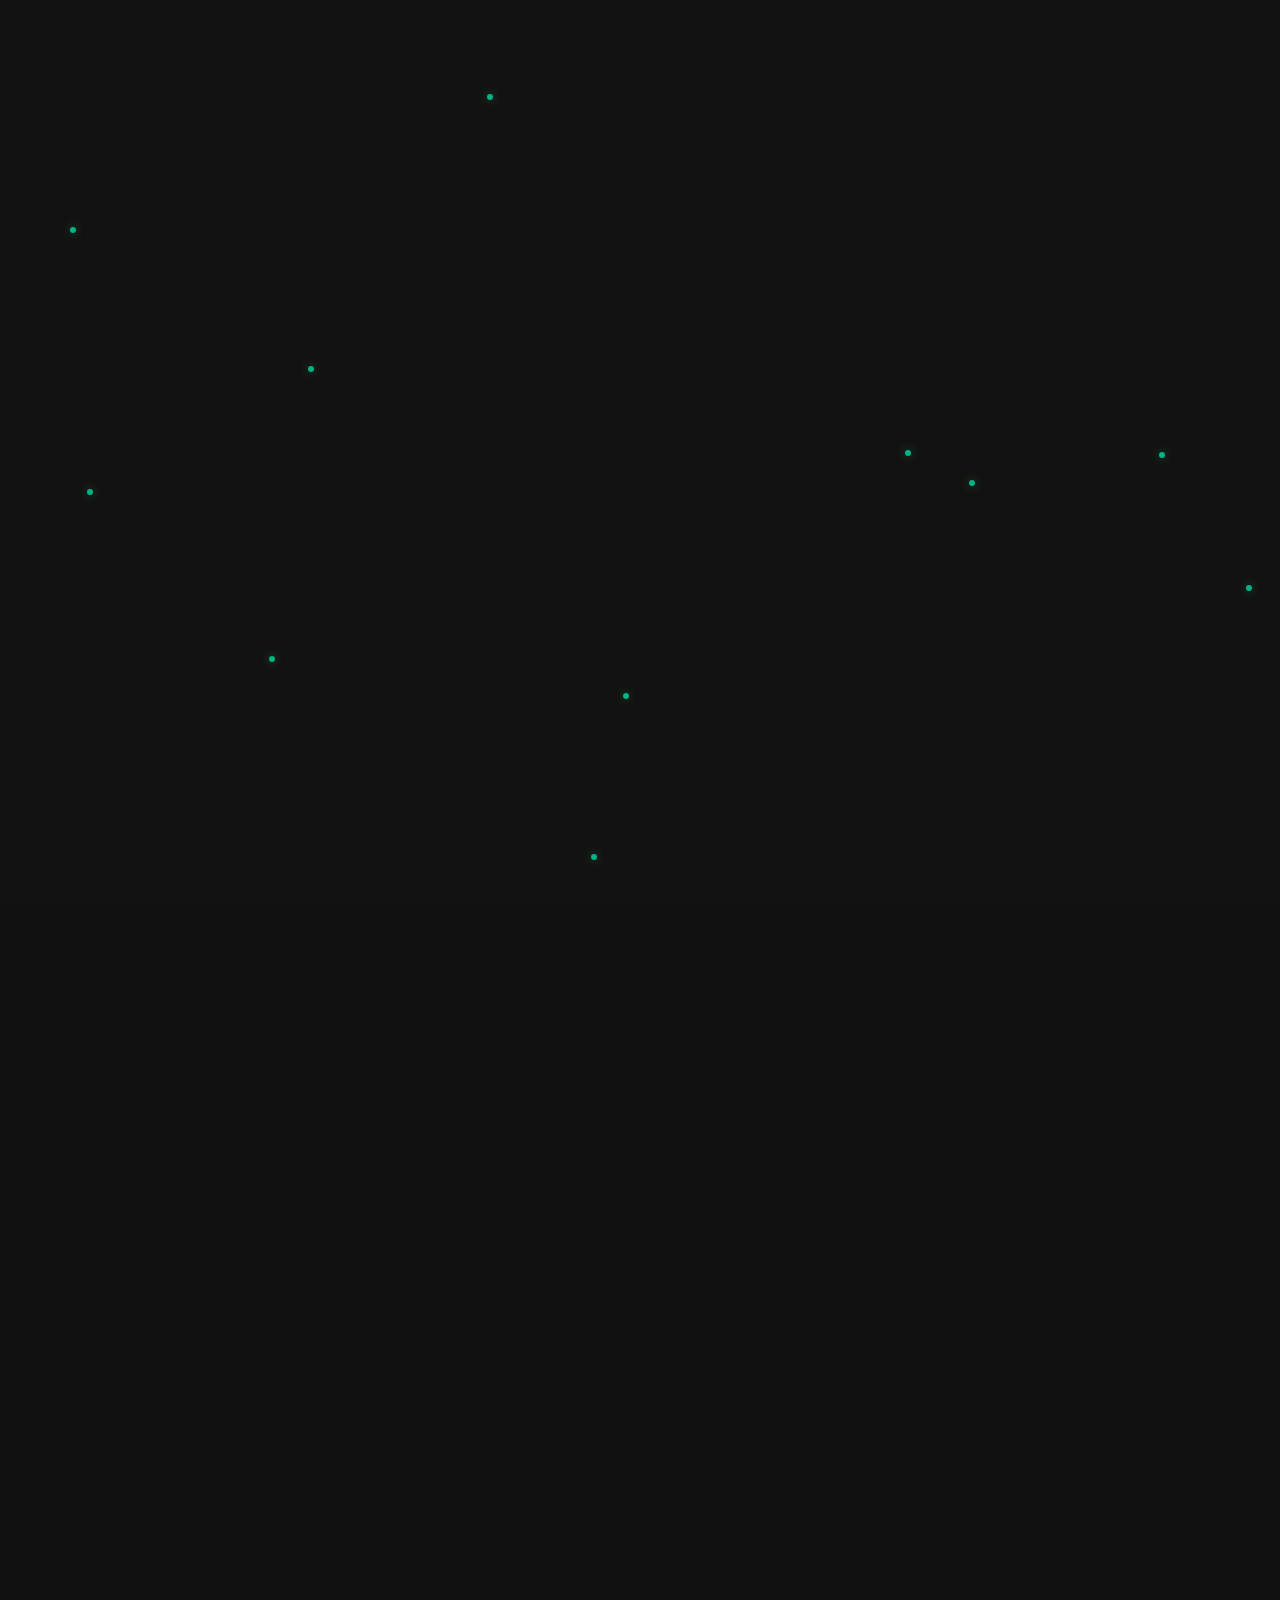
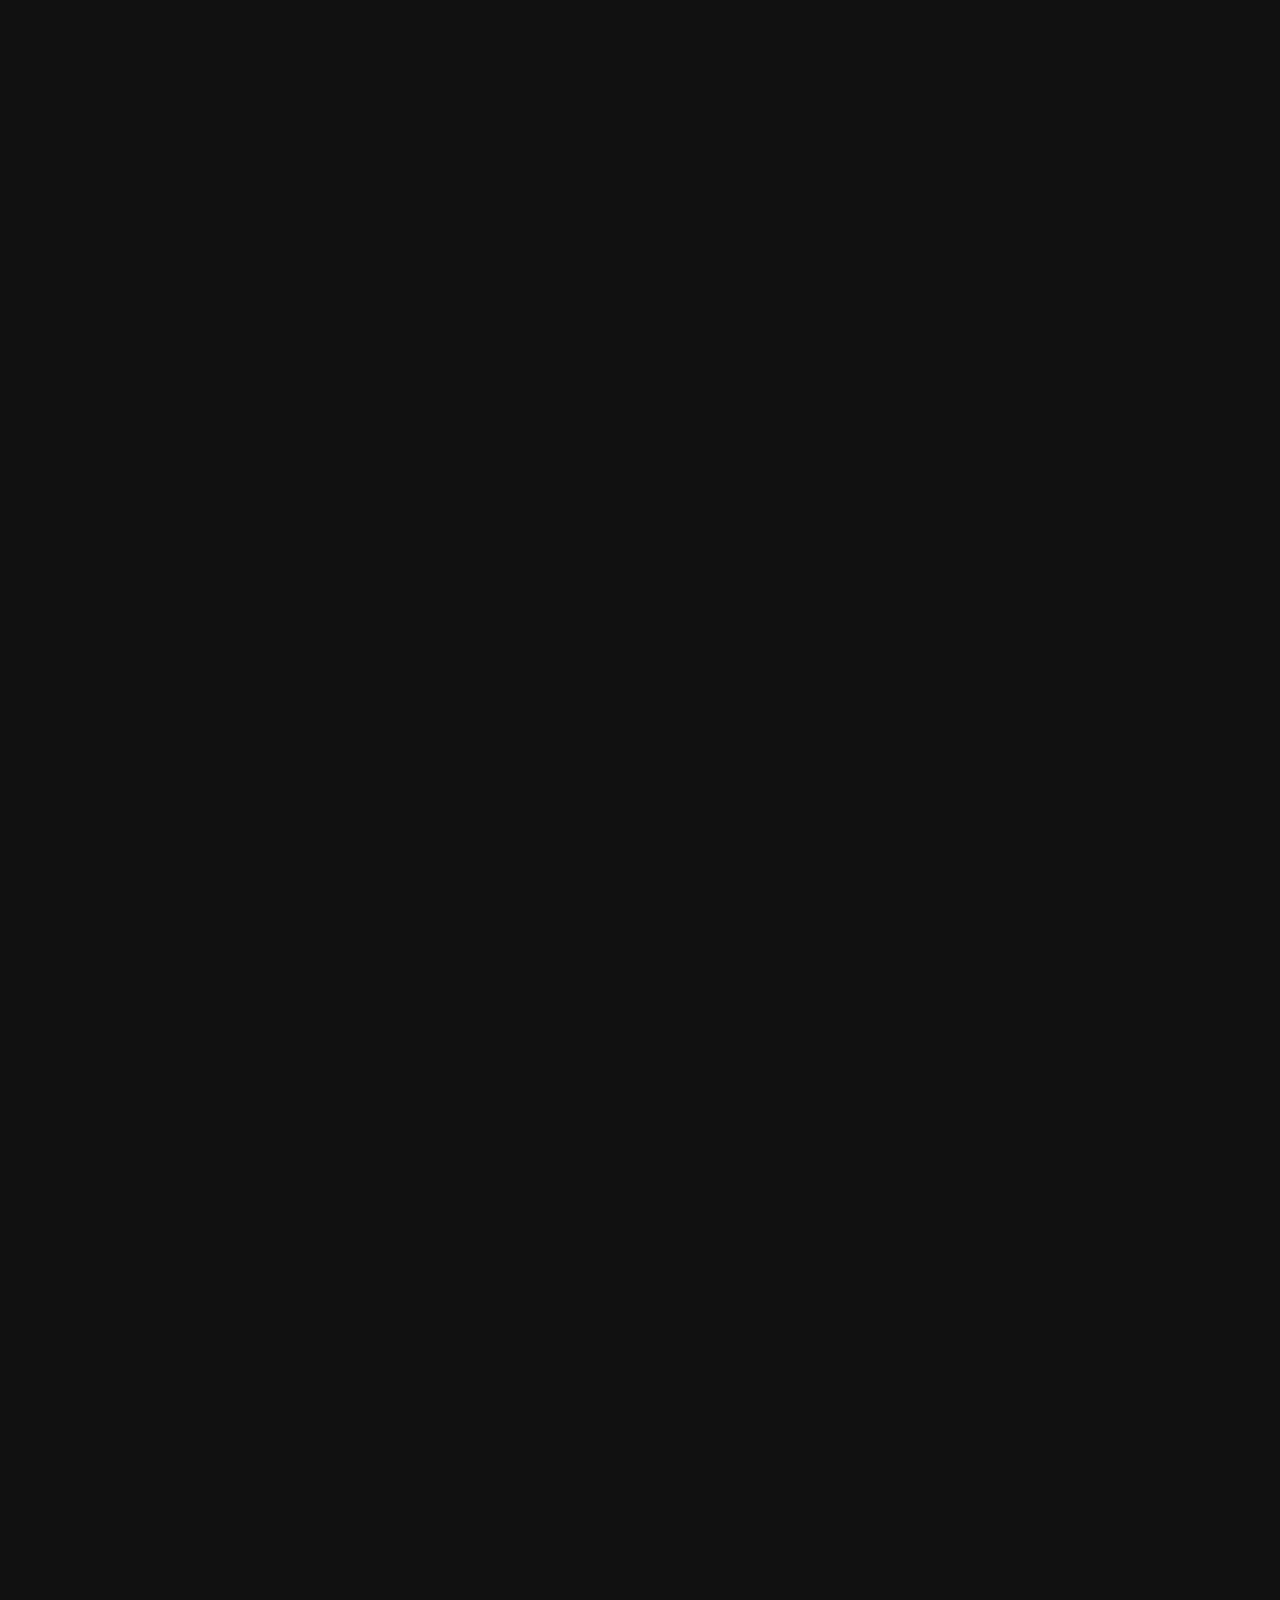
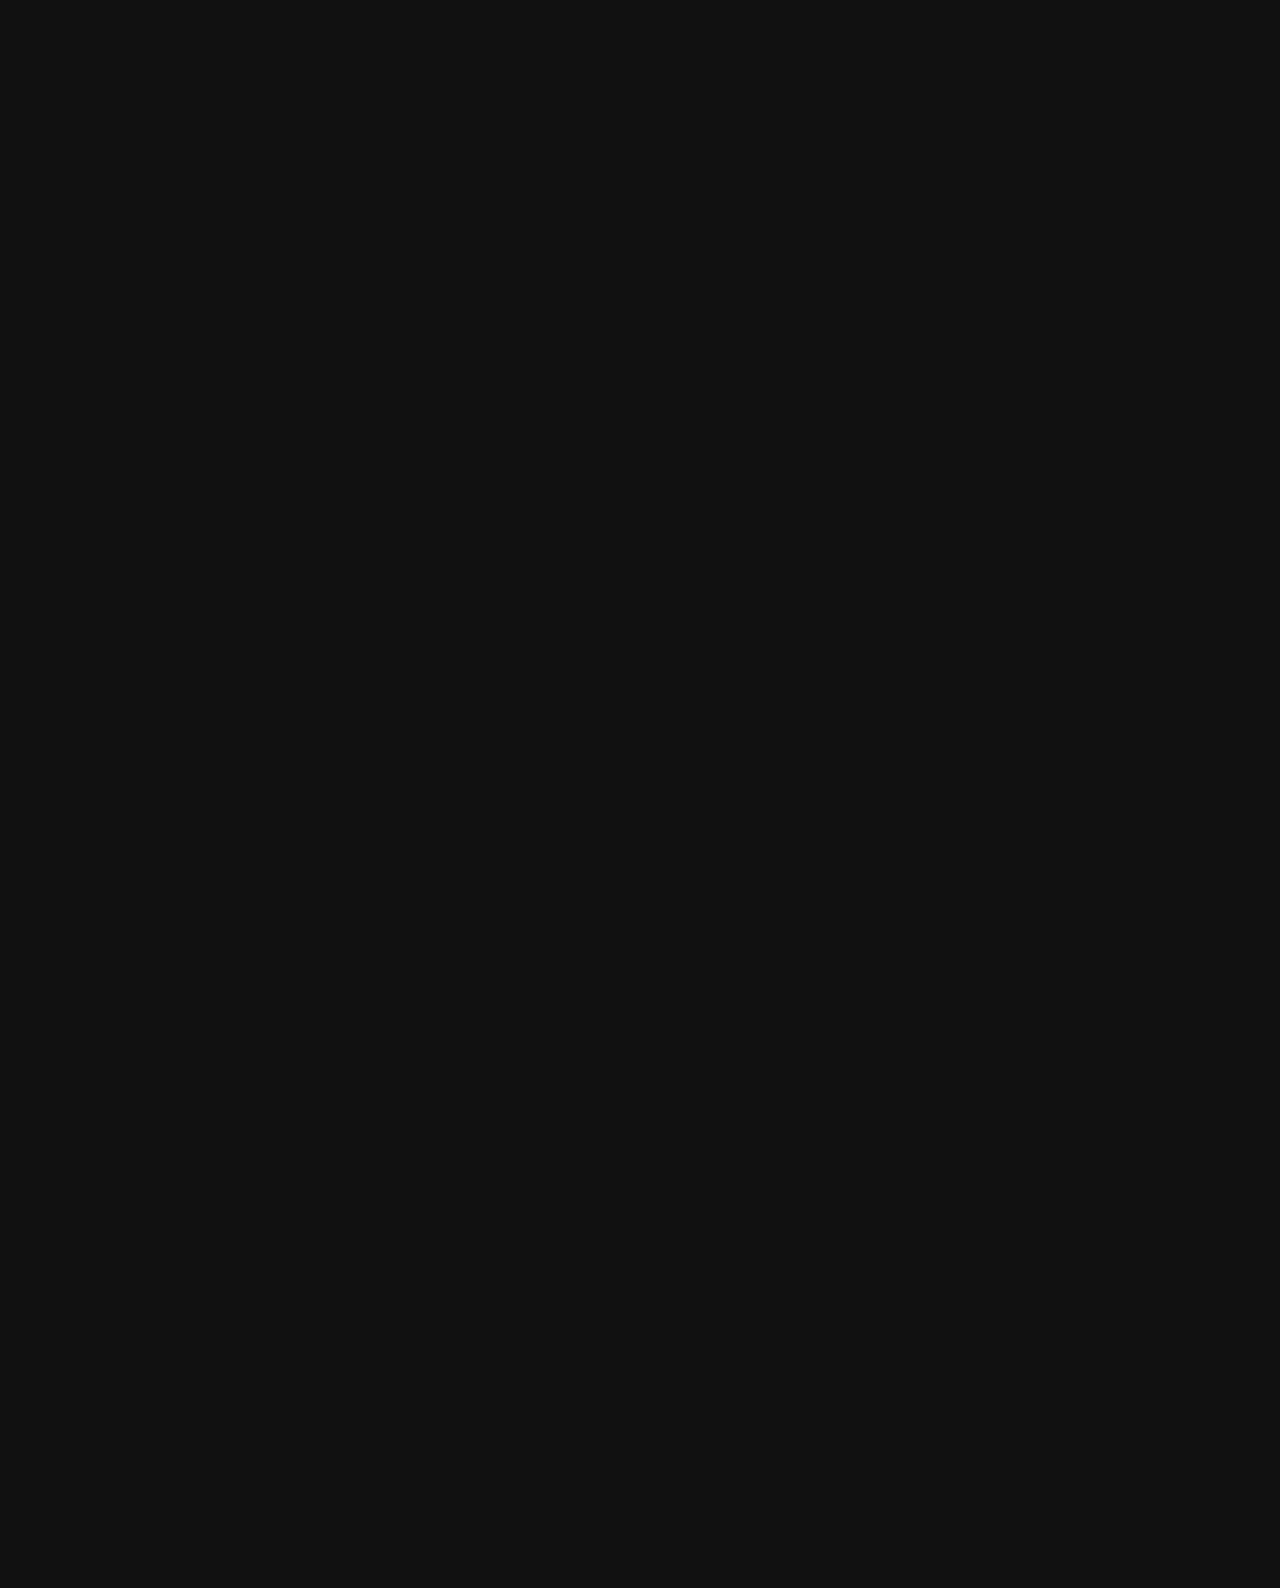
==== index.html @ 4145280c "Initial website files" ====
<!DOCTYPE html>
<html lang="zh">
<head>
    <meta charset="UTF-8">
    <meta name="viewport" content="width=device-width, initial-scale=1.0">
    <title>Cafeting - 為工作而生的咖啡地圖</title>
    <link rel="stylesheet" href="styles.css">
    <link rel="stylesheet" href="https://cdnjs.cloudflare.com/ajax/libs/font-awesome/6.0.0-beta3/css/all.min.css">
</head>
<body>
    <div class="loading-screen">
        <div class="map-container" id="mapContainer"></div>
    </div>

    <div class="main-content" id="mainContent">
        <div class="hero">
            <div class="background-points" id="backgroundPoints"></div>
            <div class="logo">Cafeting</div>
            <h2 class="tagline">為工作而生的咖啡地圖</h2>
            <button class="cta-button">立即下載 App</button>
        </div>

        <section class="features-section">
            <div class="feature-container">
                <div class="feature">
                    <div class="feature-text">
                        <h2 class="feature-title">探索地圖</h2>
                        <p class="feature-description">
                            輕鬆發現周邊精選咖啡館，透過各種指標篩選，
                            找到最適合你的咖啡館。
                        </p>
                    </div>
                    <div class="feature-image">
                        <img src="images/map_feature.jpg" alt="探索地圖功能展示">
                    </div>
                </div>

                <div class="feature">
                    <div class="feature-text">
                        <h2 class="feature-title">任務管理</h2>
                        <p class="feature-description">
                            簡單快速建立待完成任務輕鬆管理當日行程。
                        </p>
                    </div>
                    <div class="feature-image">
                        <img src="images/task_management.jpg" alt="任務管理功能展示">
                    </div>
                </div>

                <div class="feature">
                    <div class="feature-text">
                        <h2 class="feature-title">專注模式</h2>
                        <p class="feature-description">
                            打造專屬於你的專注時刻，透過番茄鐘工作法，
                            讓工作與學習更加高效。
                        </p>
                    </div>
                    <div class="feature-image">
                        <img src="images/focus_mode.jpg" alt="專注模式功能展示">
                    </div>
                </div>

                <div class="feature">
                    <div class="feature-text">
                        <h2 class="feature-title">想來點音樂？也可以！</h2>
                        <p class="feature-description">
                            播放我們精心挑選的音樂清單，
                            隨心切換不同風格，讓每一刻都充滿韻律。
                        </p>
                    </div>
                    <div class="feature-image">
                        <img src="images/coffee_music.jpg" alt="咖啡音樂功能展示">
                    </div>
                </div>

                <div class="feature">
                    <div class="feature-text">
                        <h2 class="feature-title">個人檔案</h2>
                        <p class="feature-description">
                            收藏喜愛的咖啡廳，記錄你的工作及學習，
                            培養高效習慣。
                        </p>
                    </div>
                    <div class="feature-image">
                        <img src="images/personal_profile.jpg" alt="個人檔案功能展示">
                    </div>
                </div>
            </div>
        </section>

        <footer class="footer">
            <div class="footer-content">
                <div class="footer-links">
                    <a href="privacy.html" class="footer-link">隱私權政策</a>
                    <span class="footer-divider">|</span>
                    <a href="mailto:cafetingtw@gmail.com" class="footer-email-link">
                        <i class="far fa-envelope"></i>
                    </a>
                </div>
                <div class="footer-copyright">
                    © 2024 Cafeting. All rights reserved.
                </div>
            </div>
        </footer>
    </div>

    <button id="backToTop" class="back-to-top">
        <i class="fas fa-chevron-up"></i>
    </button>

    <script src="script.js"></script>
</body>
</html>
---- styles.css ----
* {
    margin: 0;
    padding: 0;
    box-sizing: border-box;
}

body {
    font-family: -apple-system, BlinkMacSystemFont, 'Segoe UI', Roboto, Oxygen, Ubuntu, Cantarell, 'Helvetica Neue', sans-serif;
    background-color: #111111;
    color: #ffffff;
}

.loading-screen {
    position: fixed;
    top: 0;
    left: 0;
    width: 100%;
    height: 100%;
    background-color: #121212;
    z-index: 1000;
}

.map-container {
    position: relative;
    width: 100%;
    height: 100vh;
}

.coffee-point {
    position: absolute;
    width: 6px;
    height: 6px;
    background-color: #00B386;
    border-radius: 50%;
    opacity: 0;
    box-shadow: 0 0 10px rgba(76, 175, 80, 0.5);
}

.background-points {
    position: absolute;
    top: 0;
    left: 0;
    width: 100%;
    height: 100%;
    pointer-events: none;
}

.main-content {
    opacity: 0;
    transition: opacity 1s ease;
    position: relative;
}

.hero {
    height: 100vh;
    display: flex;
    flex-direction: column;
    justify-content: center;
    align-items: center;
    padding: 2rem;
    background: linear-gradient(rgba(17, 17, 17, 0.8), rgba(17, 17, 17, 0.95));
    position: relative;
    overflow: hidden;
}

.hero::before {
    content: '';
    position: absolute;
    top: 0;
    left: 0;
    right: 0;
    height: 1px;
    background: linear-gradient(90deg, transparent, #00B386, transparent);
}

.logo {
    font-size: 4.5rem;
    font-weight: bold;
    color: #00B386;
    margin-bottom: 2rem;
    position: relative;
    text-shadow: 0 0 20px rgba(76, 175, 80, 0.3);
}

.logo::after {
    content: '';
    position: absolute;
    bottom: -10px;
    left: 50%;
    transform: translateX(-50%);
    width: 60px;
    height: 3px;
    background-color: #00B386;
    border-radius: 2px;
}

.tagline {
    font-size: 1.5rem;
    text-align: center;
    margin-bottom: 2rem;
    color: #e0e0e0;
}

.cta-button {
    padding: 1.2rem 2.5rem;
    font-size: 1.2rem;
    background-color: transparent;
    color: #00B386;
    border: 2px solid #00B386;
    border-radius: 50px;
    cursor: pointer;
    transition: all 0.3s ease;
    position: relative;
    overflow: hidden;
}

.cta-button:hover {
    background-color: #00B386;
    color: white;
    box-shadow: 0 0 20px rgba(76, 175, 80, 0.3);
}

.features-section {
    padding: 4rem 2rem;
    background-color: #121212;
}

.feature-container {
    max-width: 1200px;
    margin: 0 auto;
}

.feature {
    margin-bottom: 8rem;
    display: flex;
    align-items: center;
    gap: 4rem;
    position: relative;
    opacity: 0;
    transform: translateY(20px);
    transition: opacity 0.8s ease, transform 0.8s ease;
}

.feature::before {
    content: '';
    position: absolute;
    top: -2rem;
    left: 0;
    width: 100%;
    height: 1px;
    background: linear-gradient(90deg, transparent, #00B386, transparent);
}

.feature:nth-child(even) {
    flex-direction: row-reverse;
}

.feature-text {
    flex: 1;
}

.feature-image {
    flex: 1;
    height: 600px;
    background-color: #121212;
    border-radius: 20px;
    display: flex;
    align-items: center;
    justify-content: center;
    position: relative;
    overflow: hidden;
}

.feature-image img {
    width: 100%;
    height: 100%;
    object-fit: cover;
    position: relative;
    z-index: 1;
}

.feature-image::before {
    content: none;
}

.feature-title {
    font-size: 2.5rem;
    color: #00B386;
    margin-bottom: 1.5rem;
    position: relative;
    display: inline-block;
}

.feature-title::after {
    content: '';
    position: absolute;
    bottom: -8px;
    left: 0;
    width: 40px;
    height: 2px;
    background-color: #00B386;
}

.feature-description {
    font-size: 1.2rem;
    line-height: 1.6;
    color: #cccccc;
}
/* 页脚样式 */
.footer {
    padding: 2rem 0;
    background-color: #0a0a0a;
    border-top: 1px solid rgba(76, 175, 80, 0.1);
}

.footer-content {
    max-width: 1200px;
    margin: 0 auto;
    text-align: center;
}

.footer-links {
    margin-bottom: 1rem;
    display: flex;
    justify-content: center;
    align-items: center;
}

.footer-link, .footer-email-link {
    color: #888;
    text-decoration: none;
    font-size: 0.8rem;
    transition: color 0.3s ease;
}

.footer-link:hover, .footer-email-link:hover {
    color: #00B386;
}

.footer-divider {
    color: #444;
    margin: 0 0.5rem;
    font-size: 0.8rem;
}

.footer-email-link {
    display: flex;
    align-items: center;
    justify-content: center;
    width: 24px;
    height: 24px;
    border: 1px solid #00B386;
    border-radius: 50%;
    color: #00B386;
    font-size: 0.8rem;
    transition: all 0.3s ease;
}

.footer-email-link:hover {
    background-color: #00B386;
    color: white;
}

.footer-copyright {
    color: #666;
    font-size: 0.8rem;
}

.back-to-top {
    position: fixed;
    bottom: 20px;
    right: 20px;
    background-color: #00B386;
    color: white;
    border: none;
    border-radius: 50%;
    width: 50px;
    height: 50px;
    font-size: 1.5rem;
    cursor: pointer;
    display: none;
    transition: background-color 0.3s ease;
    z-index: 1000;
}

.back-to-top:hover {
    background-color: #45a049;
}

@media (max-width: 768px) {
    .feature {
        flex-direction: column !important;
        gap: 2rem;
    }

    .feature-image {
        width: 100%;
        height: 0;
        padding-bottom: 100%;
        position: relative;
    }

    .feature-image img {
        position: absolute;
        top: 0;
        left: 0;
        width: 100%;
        height: 100%;
        object-fit: cover;
    }
}

@keyframes fadeIn {
    from { opacity: 0; }
    to { opacity: 1; }
}

.bg-point {
    position: absolute;
    width: 4px;
    height: 4px;
    background-color: #00B386;
    border-radius: 50%;
    opacity: 0.3;
    animation: pulse 4s infinite;
}

@keyframes pulse {
    0% { transform: scale(1); opacity: 0.3; }
    50% { transform: scale(1.5); opacity: 0.5; }
    100% { transform: scale(1); opacity: 0.3; }
}

.feature.fade-in {
    opacity: 1;
    transform: translateY(0);
}

/* 在現有的樣式後添加以下內容 */

.privacy-container {
    max-width: 800px;
    margin: 80px auto;
    padding: 2rem;
    background: rgba(26, 26, 26, 0.8);
    border-radius: 20px;
    border: 1px solid rgba(76, 175, 80, 0.2);
    line-height: 1.8;
    color: #e0e0e0;
}

.privacy-container h1 {
    color: #00B386;
    margin-bottom: 2rem;
    font-size: 2.5rem;
    text-align: center;
}

.privacy-container h2 {
    color: #00B386;
    margin-top: 3rem;
    margin-bottom: 1.5rem;
    font-size: 2rem;
}

.privacy-container h3 {
    color: #81C784;
    margin-top: 2rem;
    margin-bottom: 1rem;
    font-size: 1.5rem;
}

.privacy-container h4 {
    color: #A5D6A7;
    margin-top: 1.5rem;
    margin-bottom: 0.8rem;
    font-size: 1.2rem;
}

.privacy-container p {
    margin-bottom: 1.2rem;
}

.privacy-container ul {
    margin-bottom: 1.2rem;
    padding-left: 2rem;
}

.privacy-container li {
    margin-bottom: 0.8rem;
}

.privacy-container a {
    color: #00B386;
    text-decoration: none;
    transition: color 0.3s ease;
}

.privacy-container a:hover {
    color: #81C784;
    text-decoration: underline;
}

/* 回到主頁按鈕樣式 */
.back-to-home {
    text-align: center;
    margin-top: 3rem;
}

.back-to-home-button {
    display: inline-block;
    padding: 0.8rem 1.5rem;
    background-color: #1b1b1b;
    color: #ffffff; /* 確保文字顏色為白色 */
    text-decoration: none;
    border-radius: 5px;
    font-size: 1rem;
    transition: all 0.3s ease;
    border: 2px solid #00B386;
    font-weight: bold; /* 加粗文字 */
    text-shadow: 1px 1px 2px rgba(0, 0, 0, 0.5); /* 添加文字陰影 */
}

.back-to-home-button:hover {
    background-color: transparent;
    color: #00B386;
    box-shadow: 0 0 10px rgba(76, 175, 80, 0.5);
}
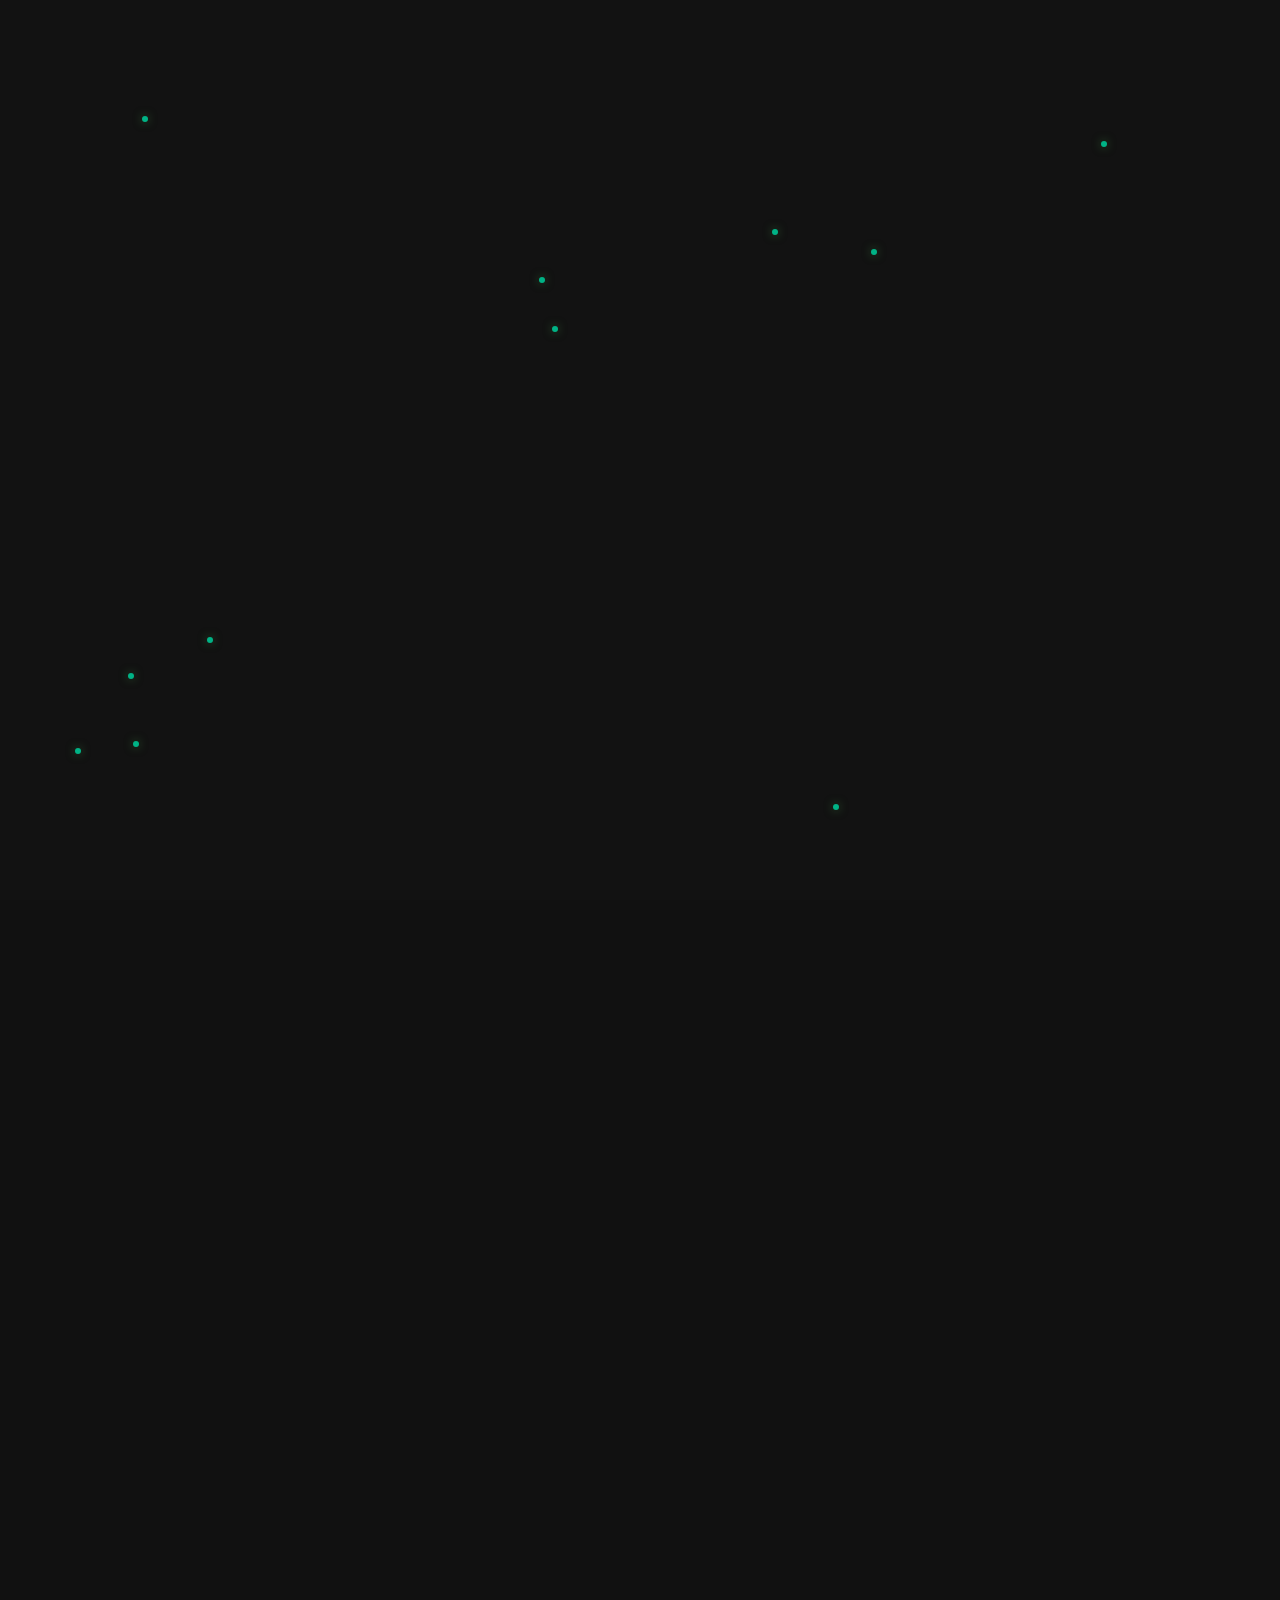
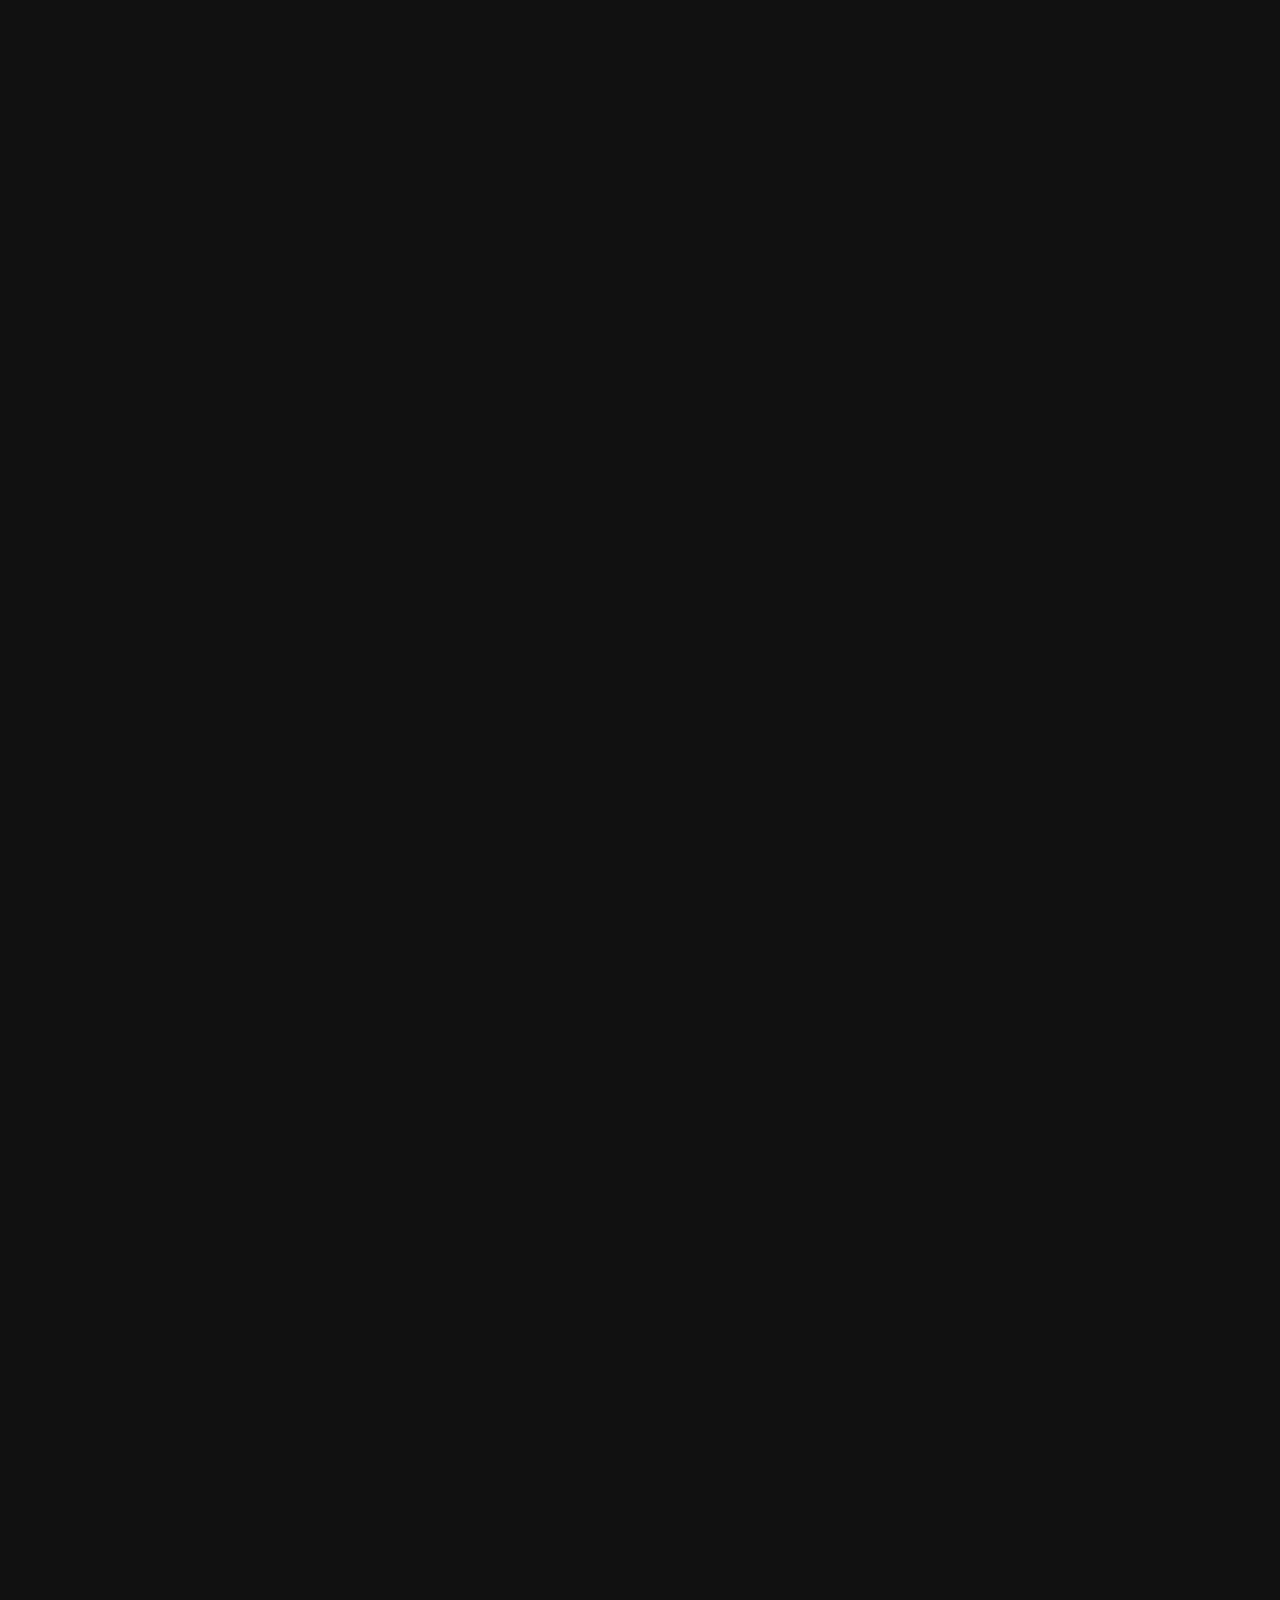
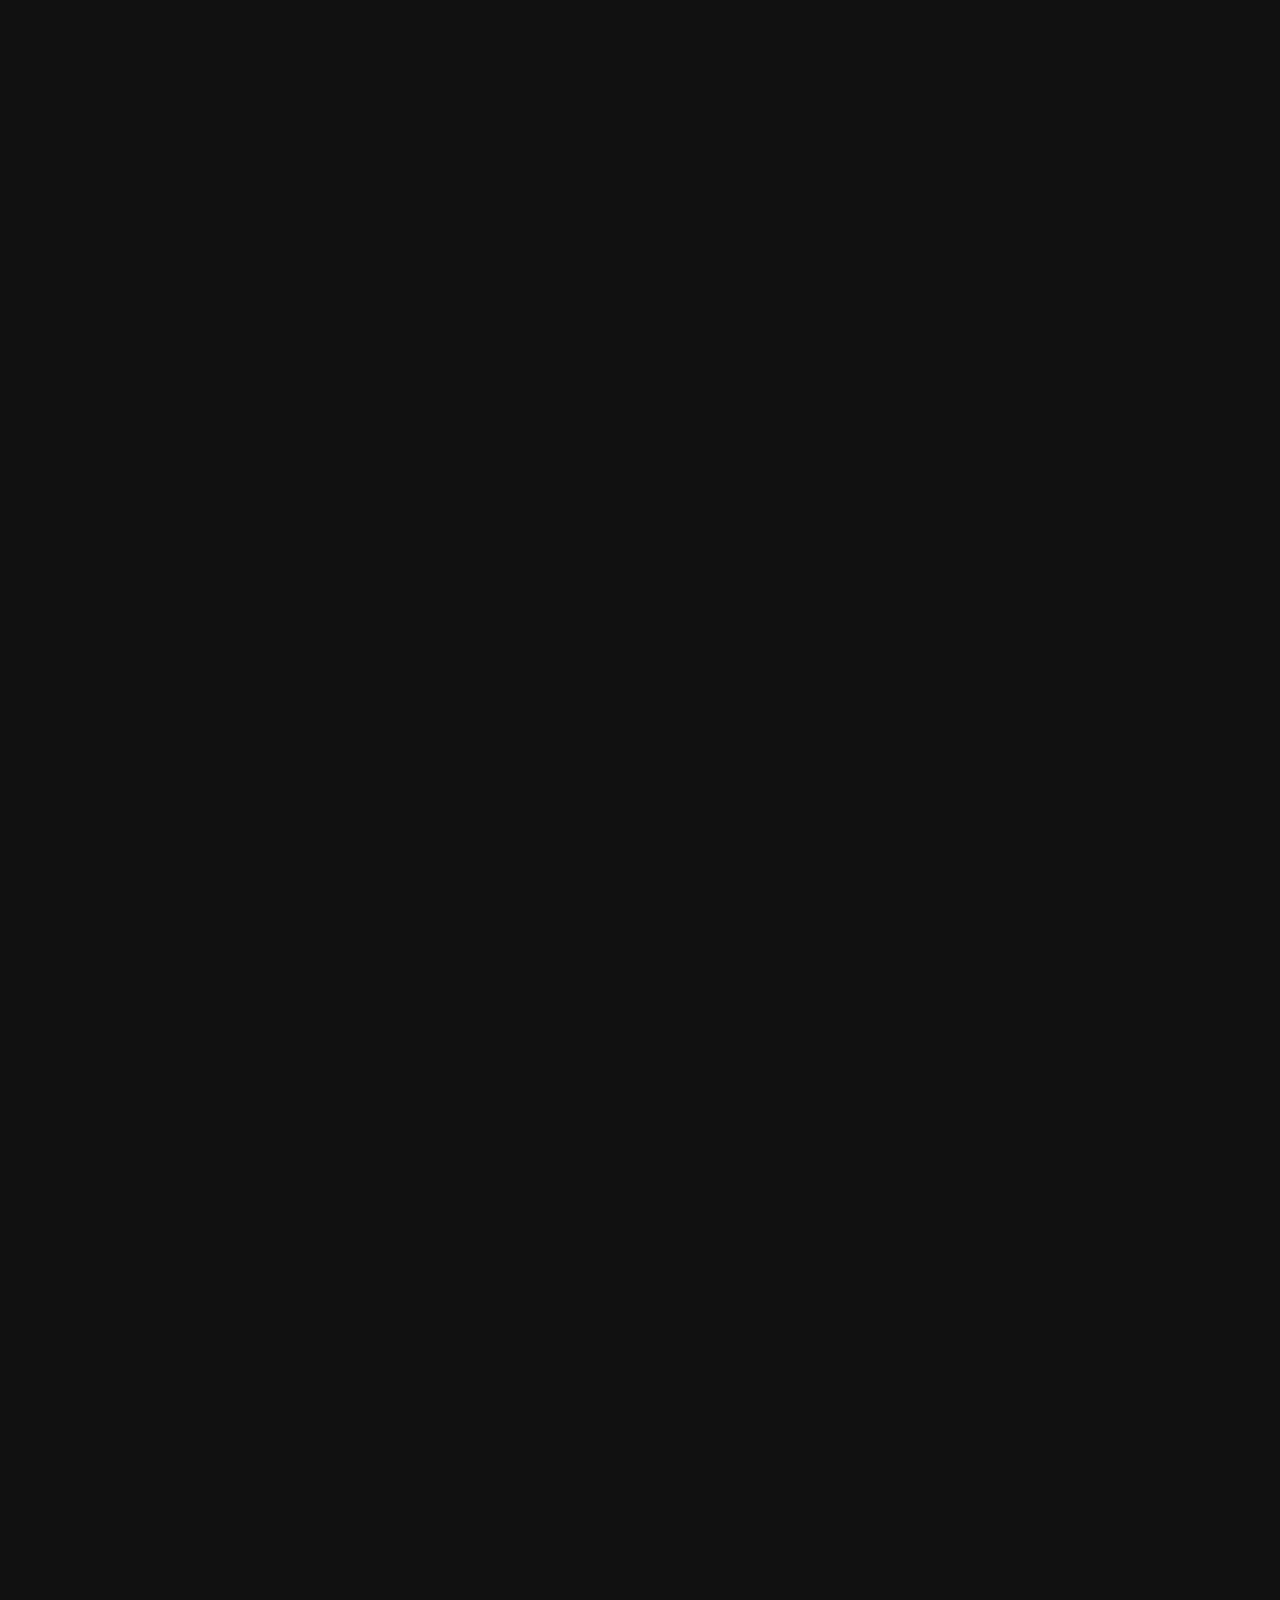
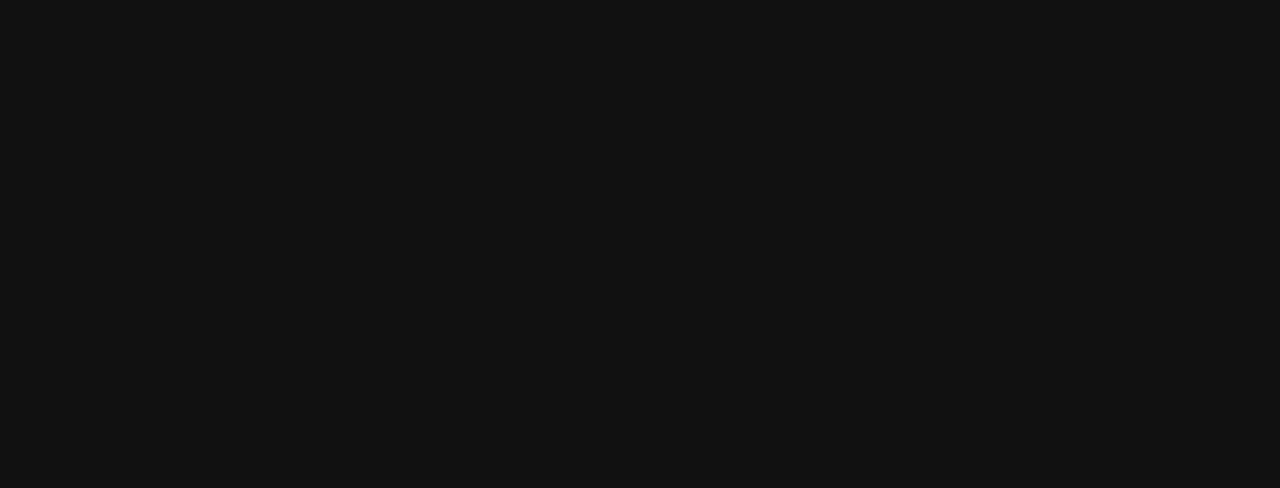
==== commit 6c38f3c2: "更新圖片和樣式與首頁檔案" ====
--- a/index.html
+++ b/index.html
@@ -31,7 +31,7 @@
                         </p>
                     </div>
                     <div class="feature-image">
-                        <img src="images/map_feature.jpg" alt="探索地圖功能展示">
+                        <img src="images/map_feature.png" alt="探索地圖功能展示">
                     </div>
                 </div>
 
@@ -43,7 +43,7 @@
                         </p>
                     </div>
                     <div class="feature-image">
-                        <img src="images/task_management.jpg" alt="任務管理功能展示">
+                        <img src="images/task_management.png" alt="任務管理功能展示">
                     </div>
                 </div>
 
@@ -56,7 +56,7 @@
                         </p>
                     </div>
                     <div class="feature-image">
-                        <img src="images/focus_mode.jpg" alt="專注模式功能展示">
+                        <img src="images/focus_mode.png" alt="專注模式功能展示">
                     </div>
                 </div>
 
@@ -69,7 +69,7 @@
                         </p>
                     </div>
                     <div class="feature-image">
-                        <img src="images/coffee_music.jpg" alt="咖啡音樂功能展示">
+                        <img src="images/coffee_music.png" alt="咖啡音樂功能展示">
                     </div>
                 </div>
 
@@ -82,7 +82,7 @@
                         </p>
                     </div>
                     <div class="feature-image">
-                        <img src="images/personal_profile.jpg" alt="個人檔案功能展示">
+                        <img src="images/personal_profile.png" alt="個人檔案功能展示">
                     </div>
                 </div>
             </div>
--- a/styles.css
+++ b/styles.css
@@ -161,7 +161,7 @@
 
 .feature-image {
     flex: 1;
-    height: 600px;
+    height: 700px;
     background-color: #121212;
     border-radius: 20px;
     display: flex;
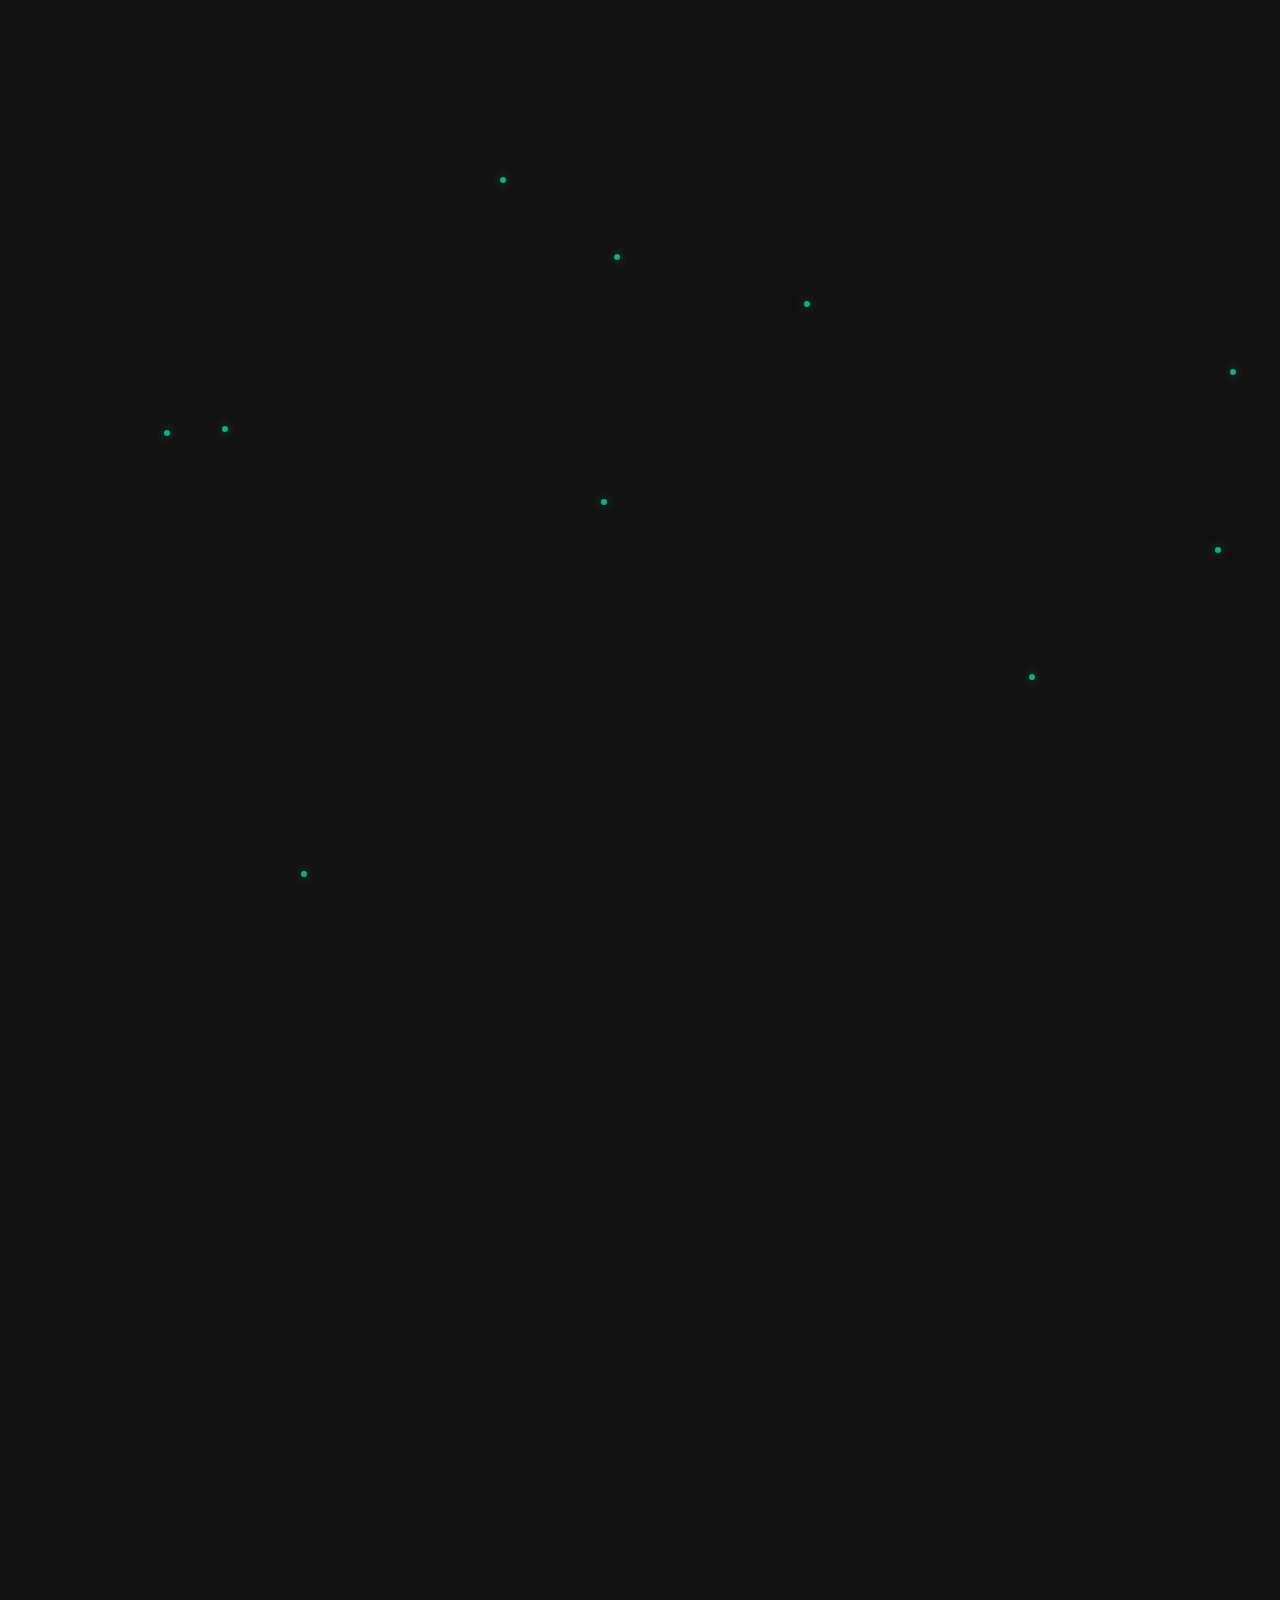
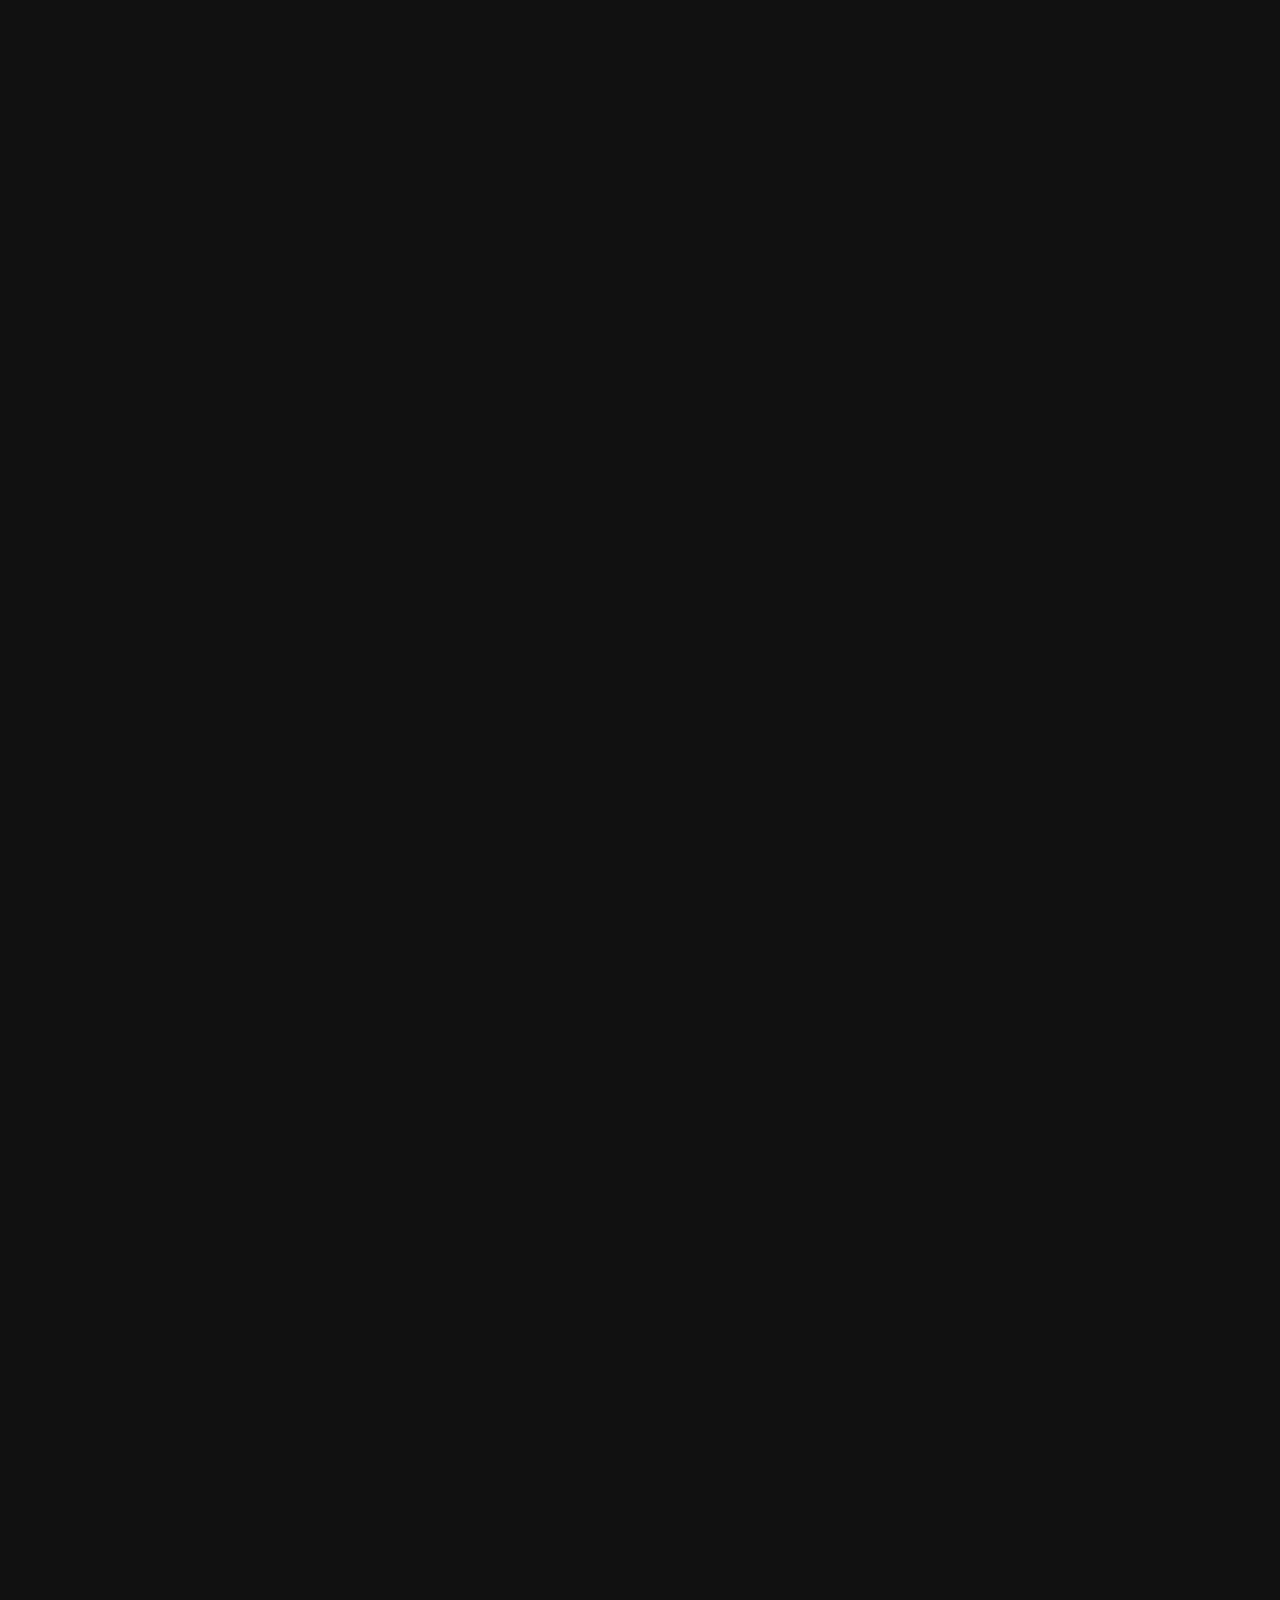
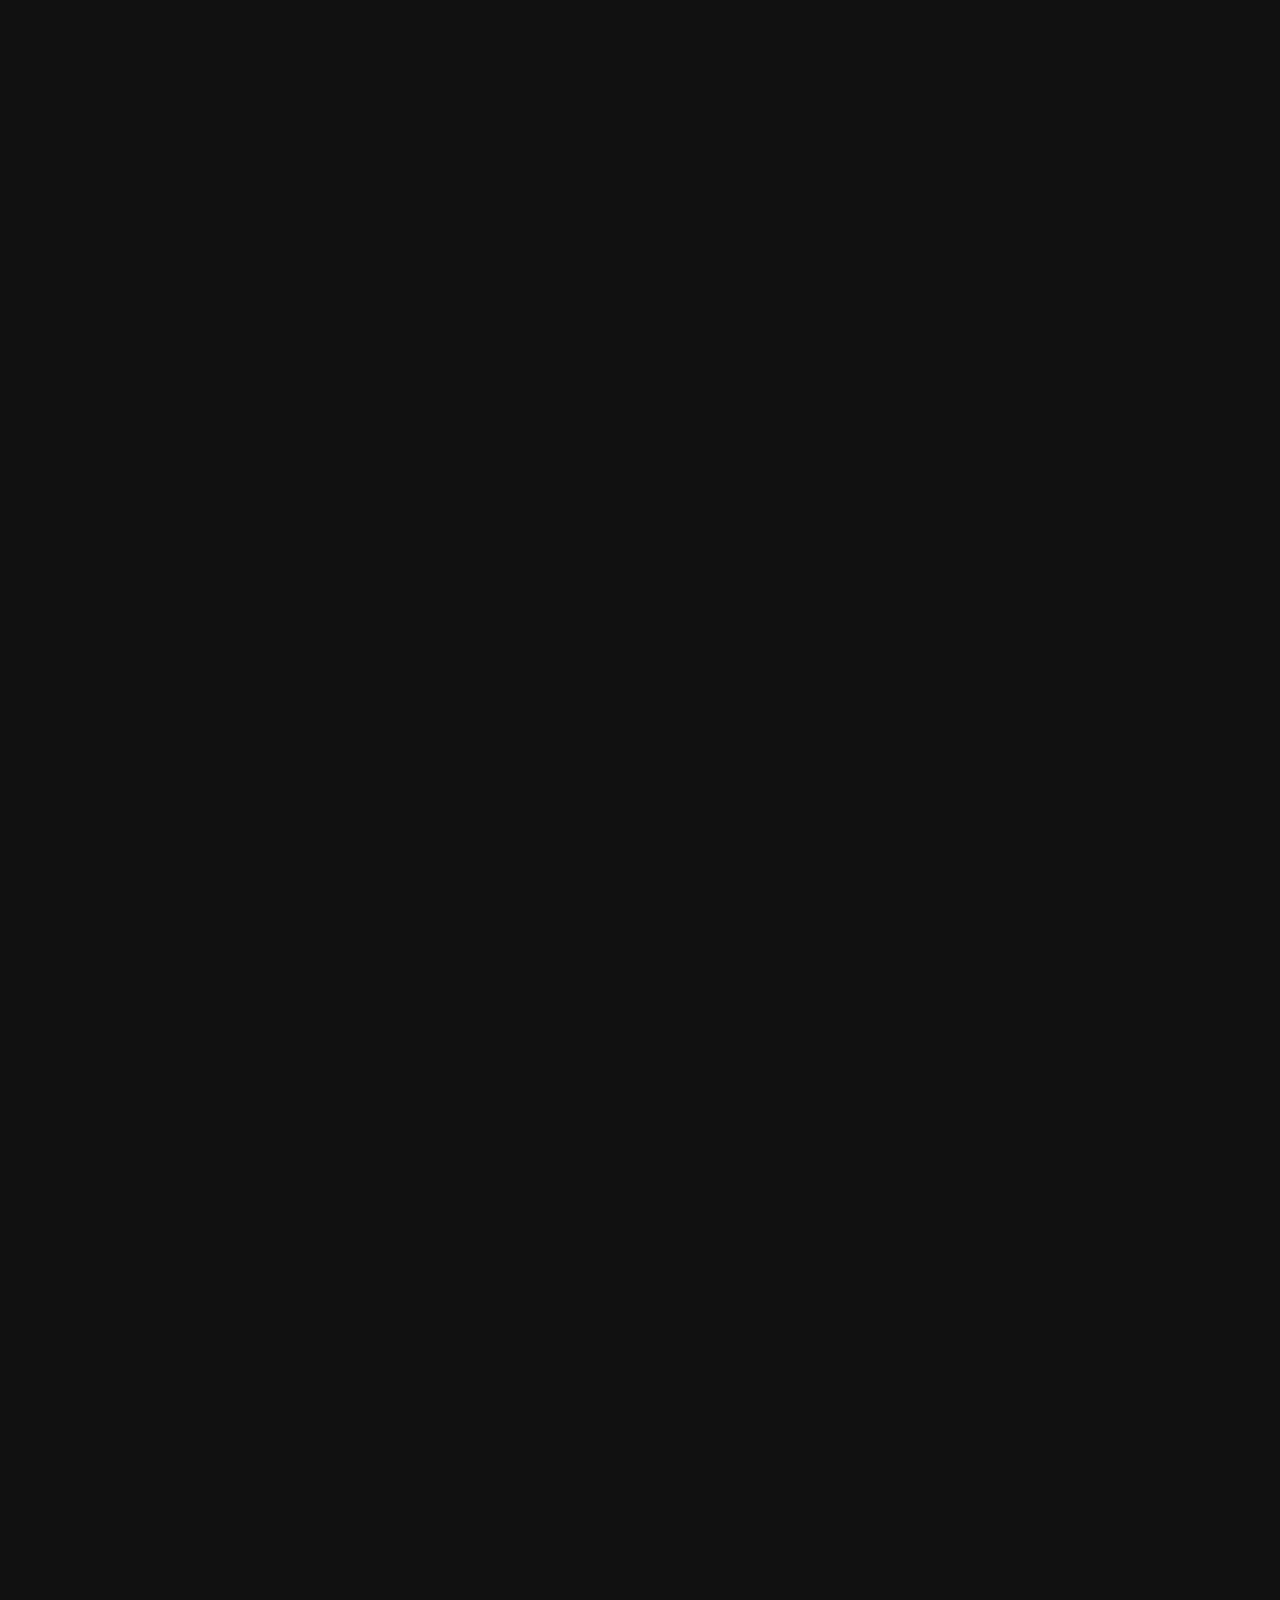
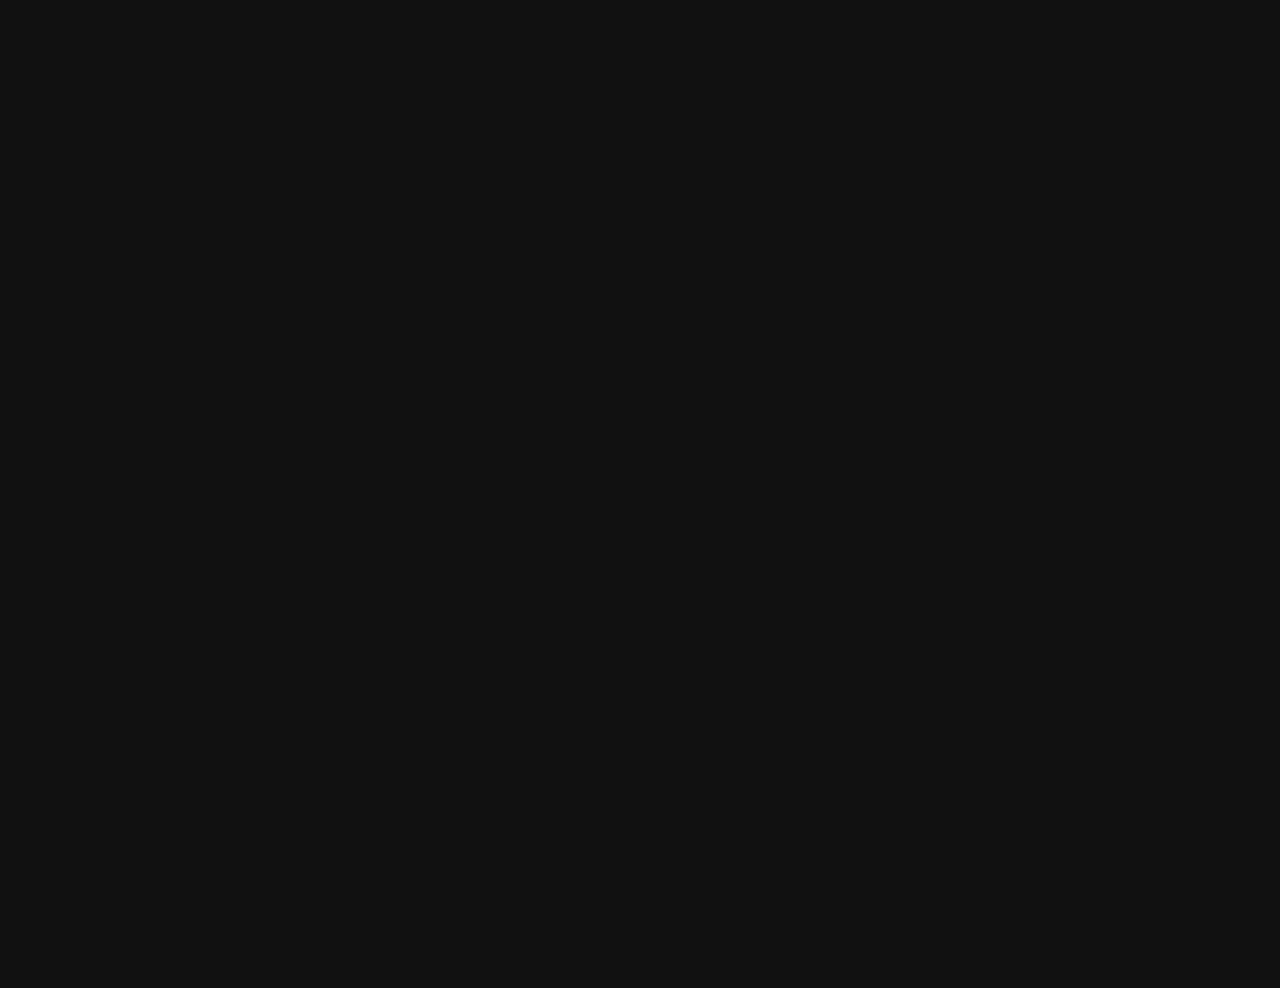
==== commit 6e6c0761: "更新圖片和樣式與首頁檔案" ====
--- a/index.html
+++ b/index.html
@@ -6,6 +6,7 @@
     <title>Cafeting - 為工作而生的咖啡地圖</title>
     <link rel="stylesheet" href="styles.css">
     <link rel="stylesheet" href="https://cdnjs.cloudflare.com/ajax/libs/font-awesome/6.0.0-beta3/css/all.min.css">
+    <link rel="icon" href="images/favicon.png" type="image/png">
 </head>
 <body>
     <div class="loading-screen">
@@ -31,7 +32,7 @@
                         </p>
                     </div>
                     <div class="feature-image">
-                        <img src="images/map_feature.png" alt="探索地圖功能展示">
+                        <img src="images/map_feature.jpg" alt="探索地圖功能展示">
                     </div>
                 </div>
 
@@ -39,11 +40,11 @@
                     <div class="feature-text">
                         <h2 class="feature-title">任務管理</h2>
                         <p class="feature-description">
-                            簡單快速建立待完成任務輕鬆管理當日行程。
+                            簡單快速建立待完成任務，輕鬆管理當日行程。
                         </p>
                     </div>
                     <div class="feature-image">
-                        <img src="images/task_management.png" alt="任務管理功能展示">
+                        <img src="images/task_management.jpg" alt="任務管理功能展示">
                     </div>
                 </div>
 
@@ -56,7 +57,7 @@
                         </p>
                     </div>
                     <div class="feature-image">
-                        <img src="images/focus_mode.png" alt="專注模式功能展示">
+                        <img src="images/focus_mode.jpg" alt="專注模式功能展示">
                     </div>
                 </div>
 
@@ -69,7 +70,7 @@
                         </p>
                     </div>
                     <div class="feature-image">
-                        <img src="images/coffee_music.png" alt="咖啡音樂功能展示">
+                        <img src="images/coffee_music.jpg" alt="咖啡音樂功能展示">
                     </div>
                 </div>
 
@@ -82,7 +83,7 @@
                         </p>
                     </div>
                     <div class="feature-image">
-                        <img src="images/personal_profile.png" alt="個人檔案功能展示">
+                        <img src="images/personal_profile.jpg" alt="個人檔案功能展示">
                     </div>
                 </div>
             </div>
--- a/styles.css
+++ b/styles.css
@@ -161,7 +161,7 @@
 
 .feature-image {
     flex: 1;
-    height: 700px;
+    height: 800px;
     background-color: #121212;
     border-radius: 20px;
     display: flex;
@@ -295,8 +295,9 @@
 
     .feature-image {
         width: 100%;
-        height: 0;
-        padding-bottom: 100%;
+        height: 90%;
+        padding-bottom: 110%;
+        object-fit: cover;
         position: relative;
     }
 
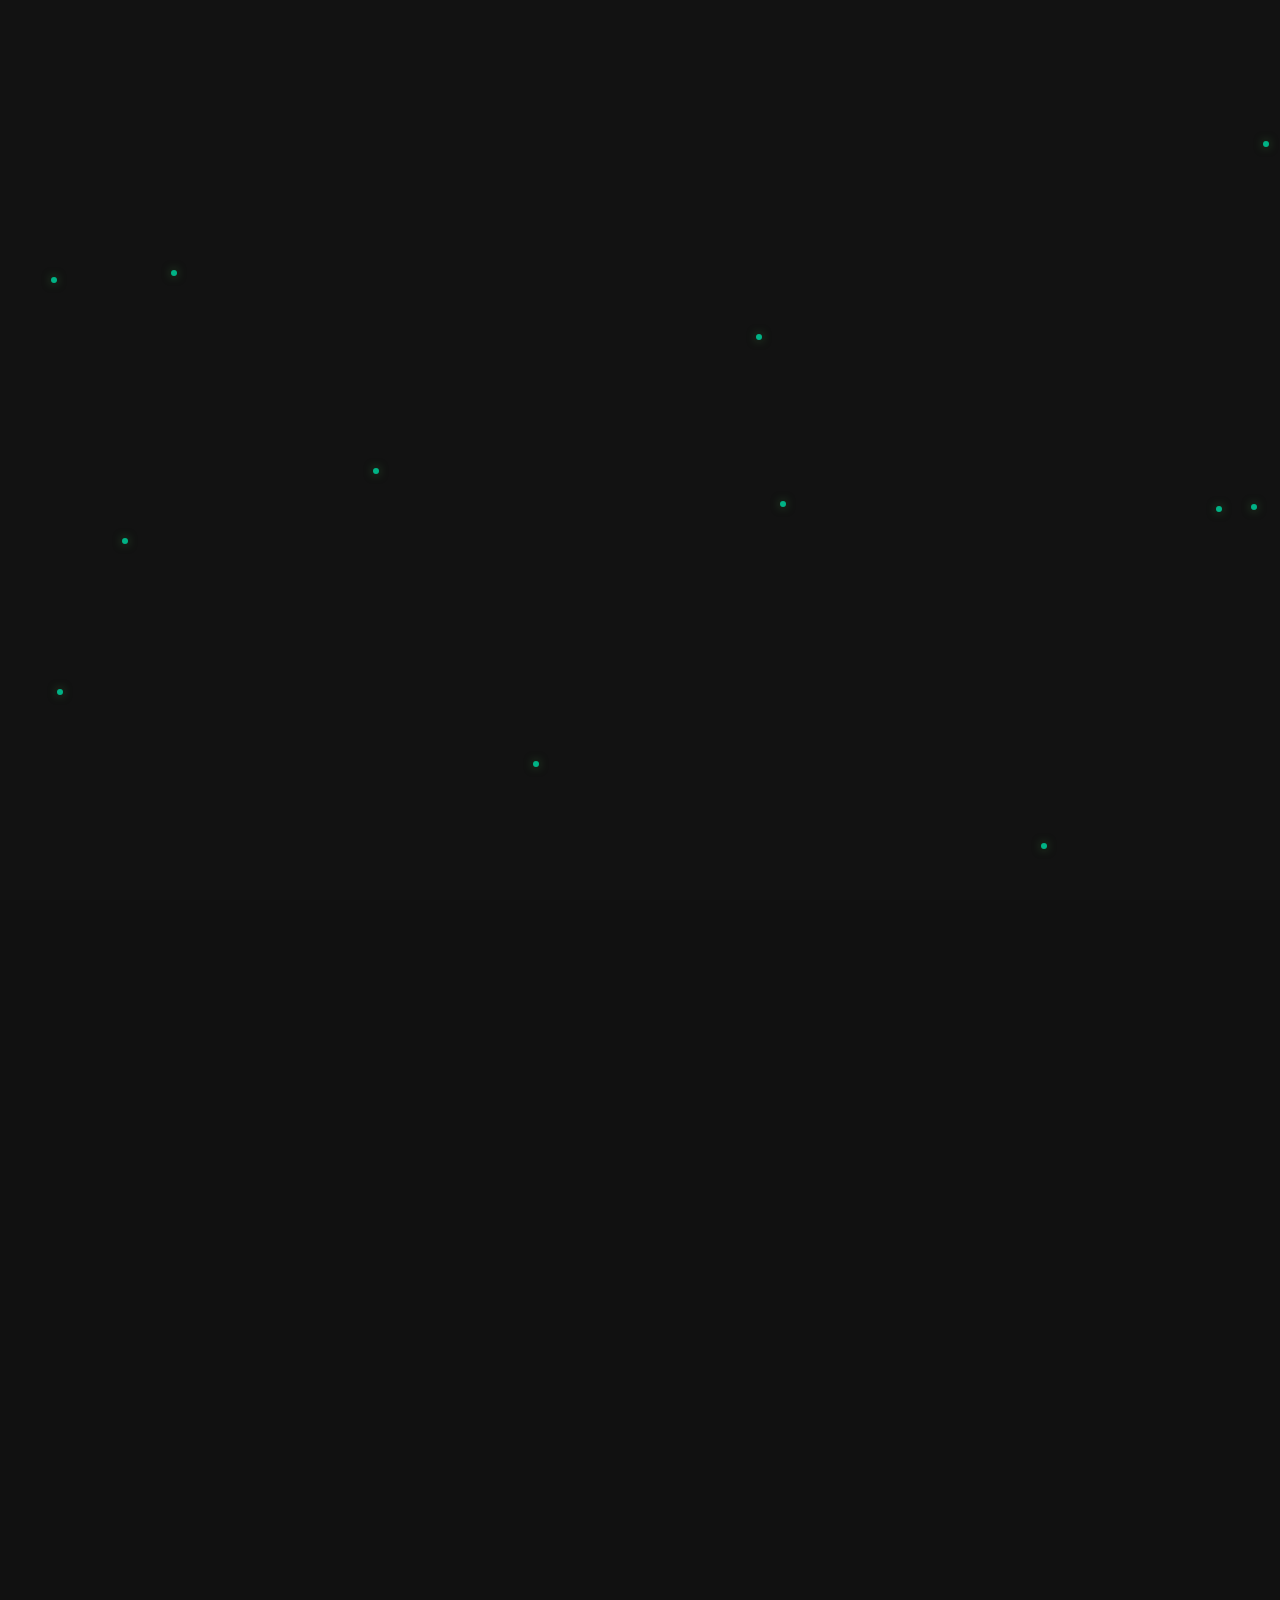
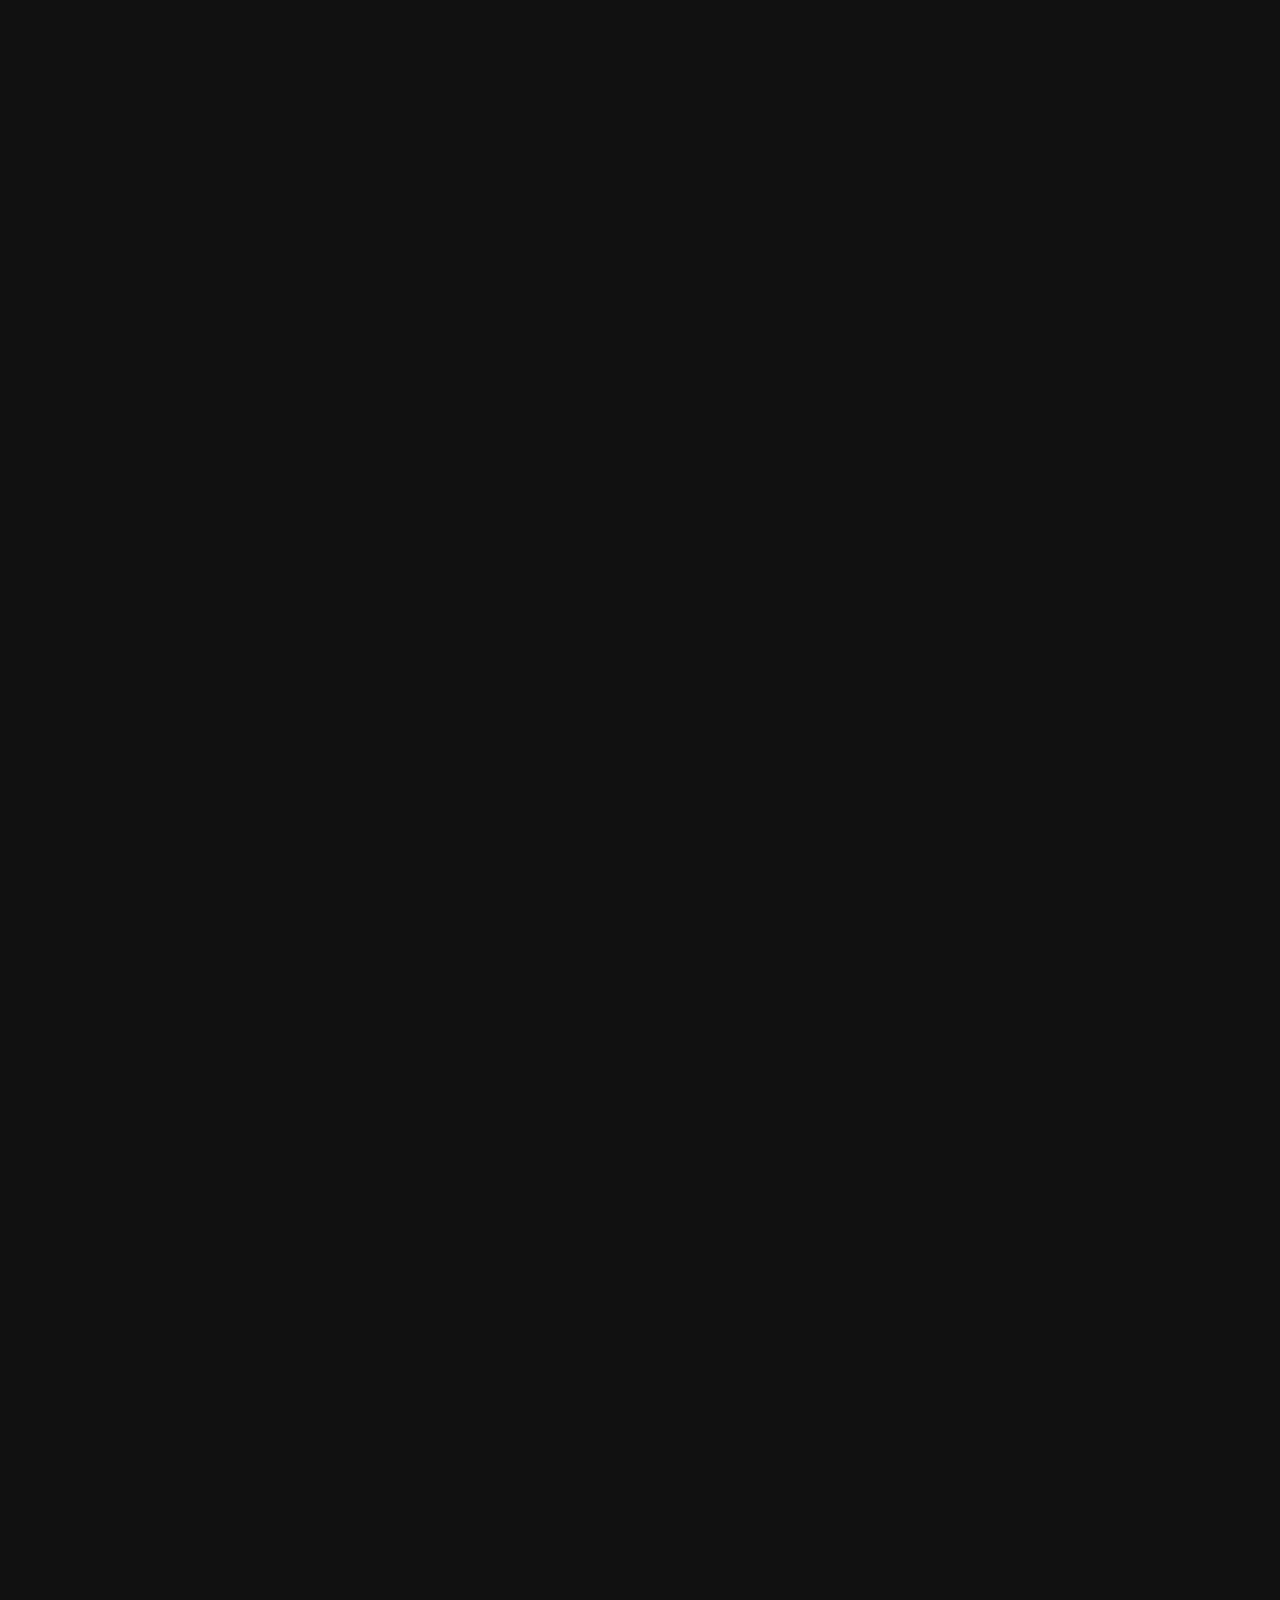
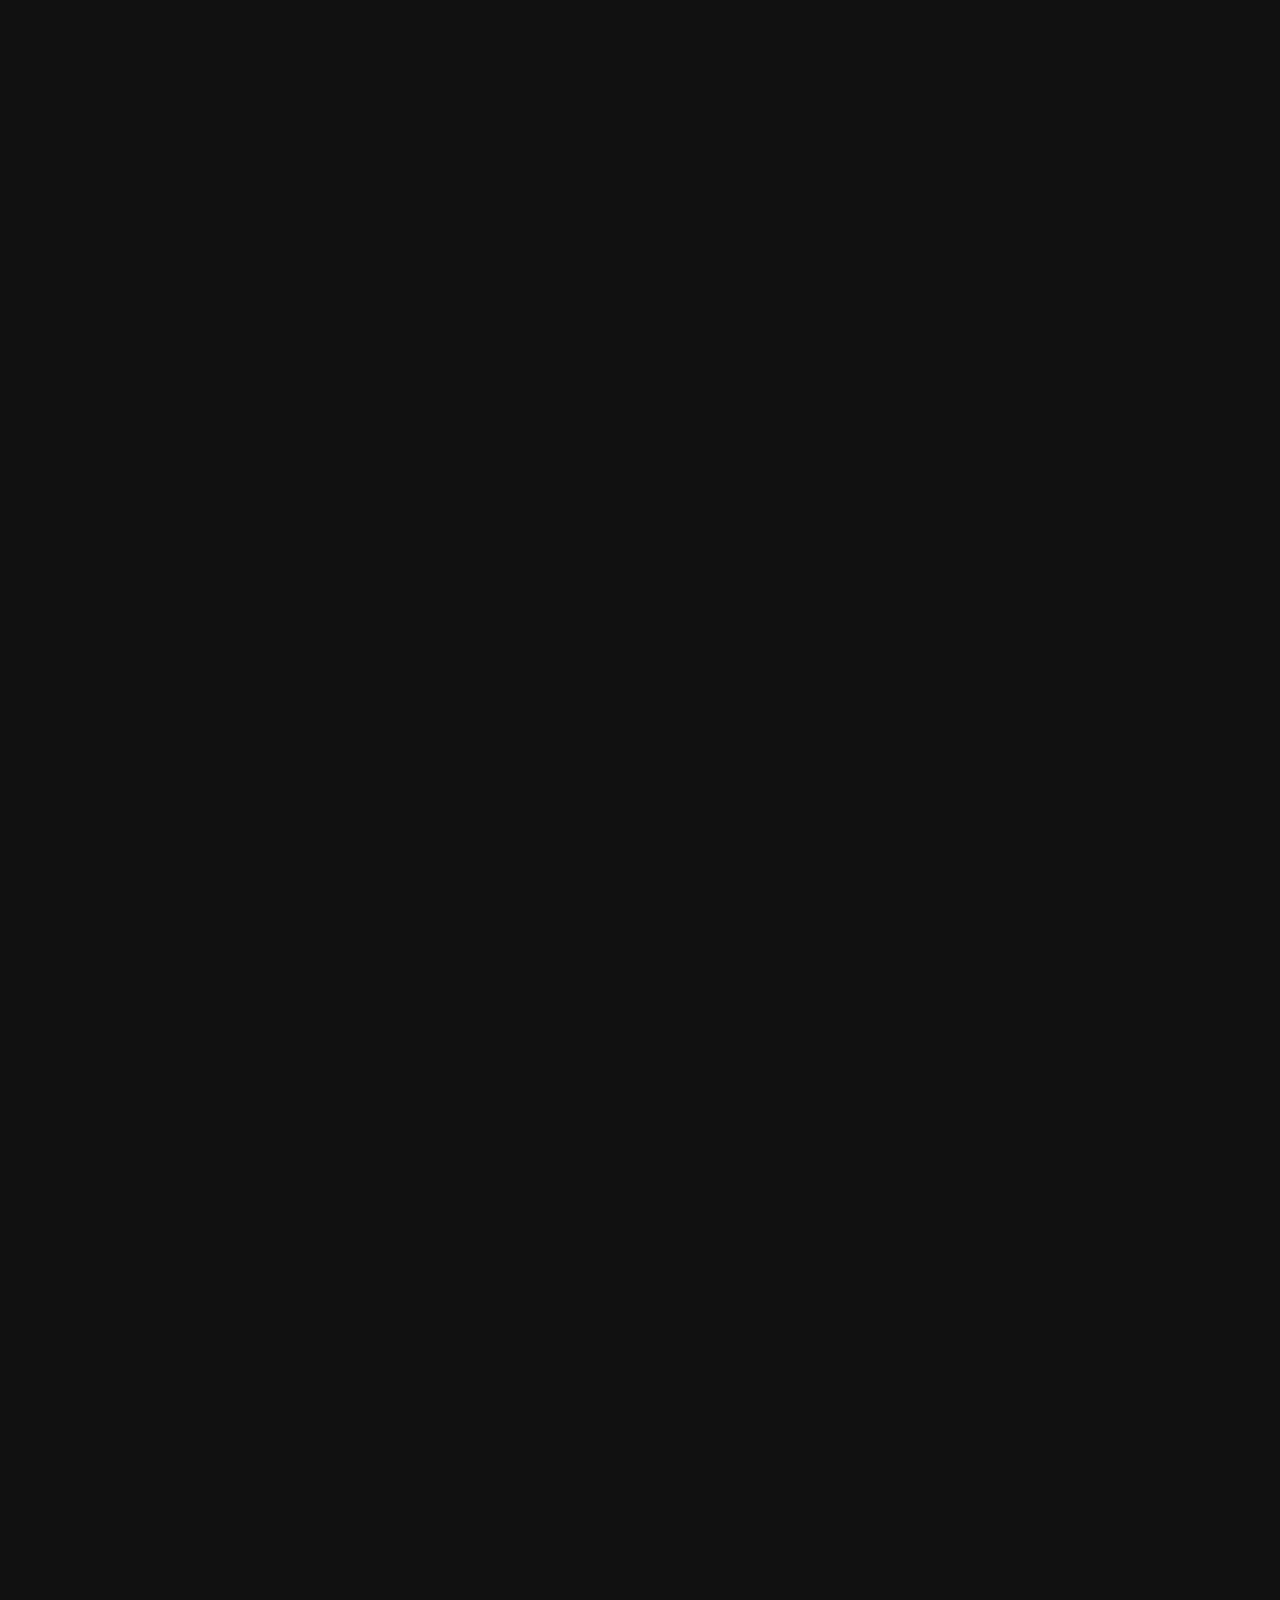
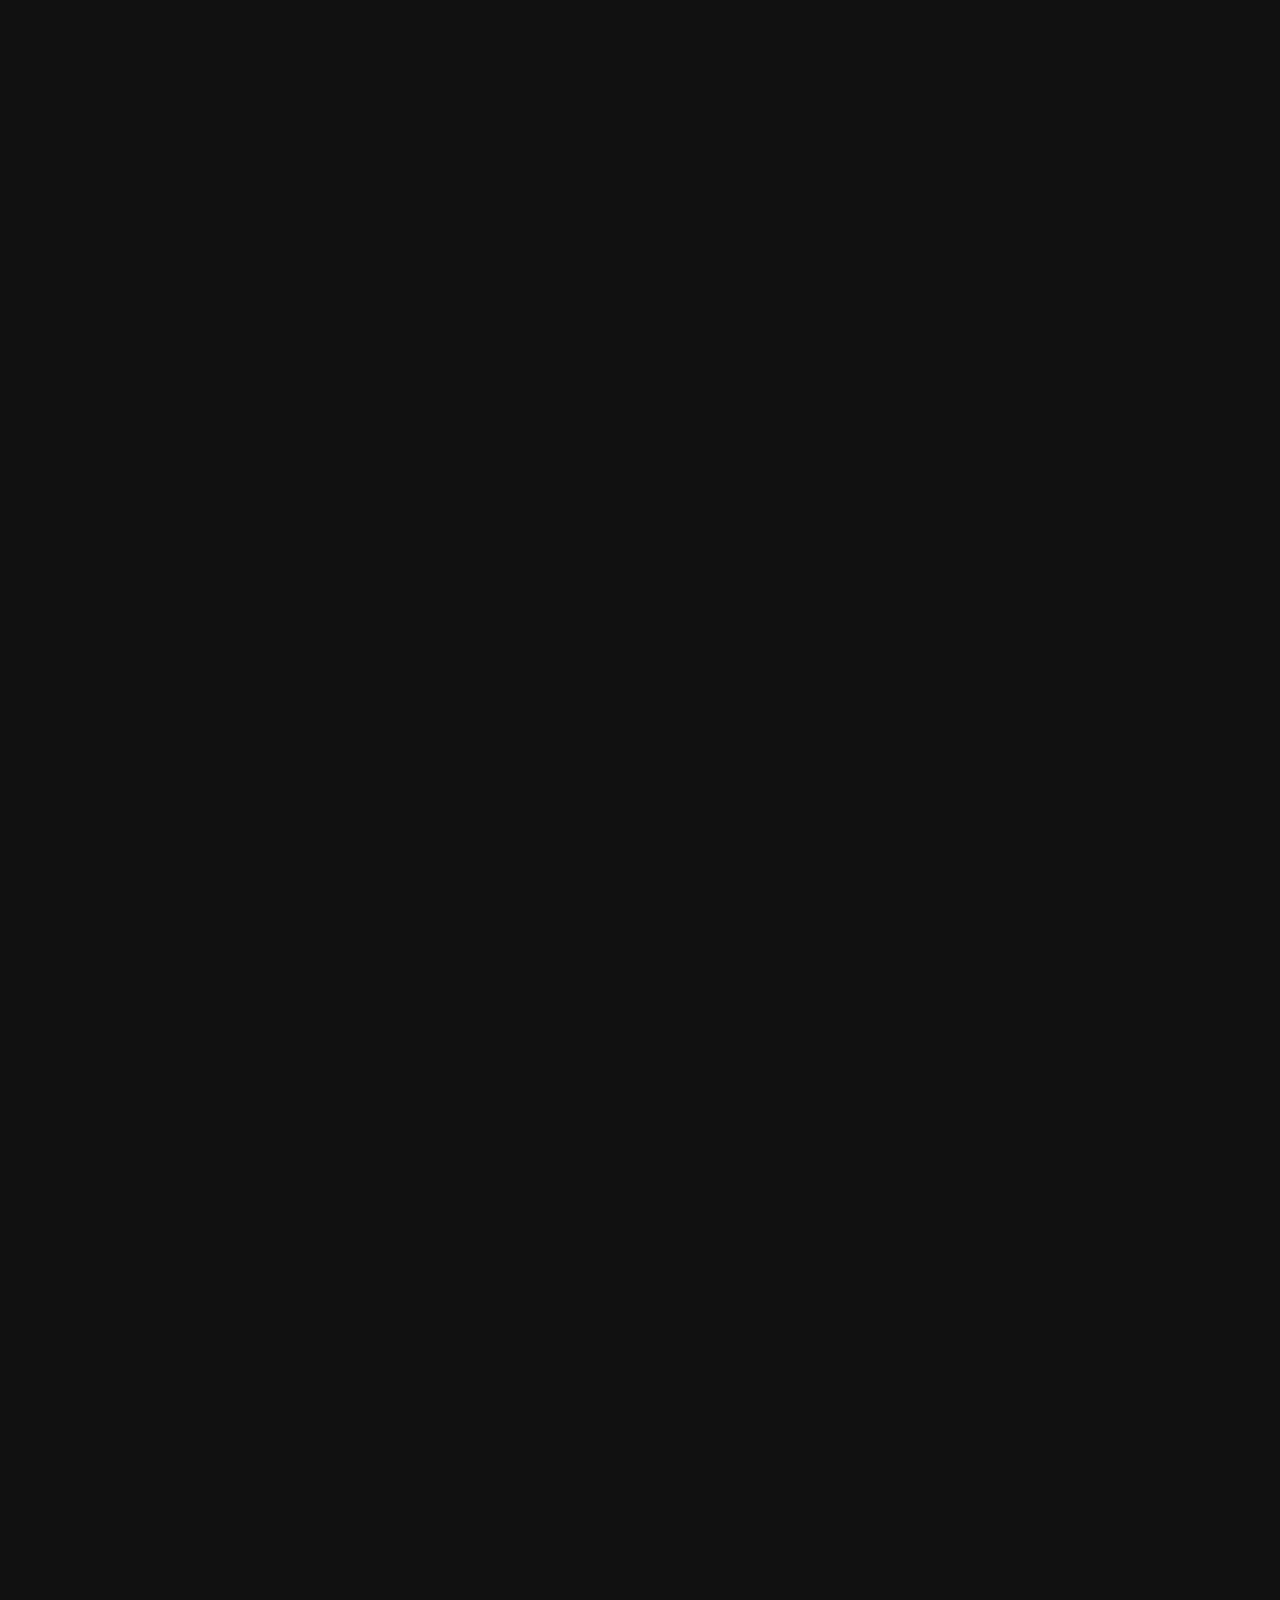
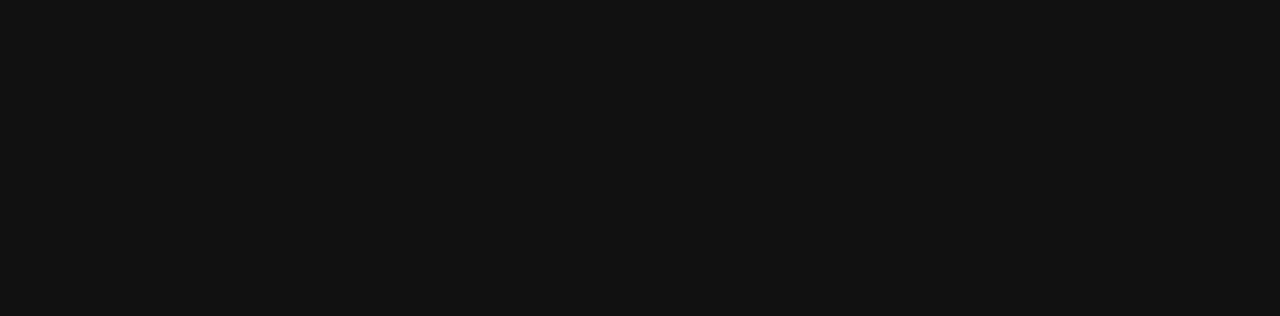
==== commit fd717f70: "更新圖片和樣式與首頁檔案" ====
--- a/index.html
+++ b/index.html
@@ -27,12 +27,23 @@
                     <div class="feature-text">
                         <h2 class="feature-title">探索地圖</h2>
                         <p class="feature-description">
-                            輕鬆發現周邊精選咖啡館，透過各種指標篩選，
-                            找到最適合你的咖啡館。
+                            輕鬆發現周邊精選咖啡館，找尋工作環境再也不是問題。
                         </p>
                     </div>
                     <div class="feature-image">
                         <img src="images/map_feature.jpg" alt="探索地圖功能展示">
+                    </div>
+                </div>
+
+                <div class="feature">
+                    <div class="feature-text">
+                        <h2 class="feature-title">清晰的資訊展示</h2>
+                        <p class="feature-description">
+                            豐富的指標篩選，找到最適合你的命定咖啡館。
+                        </p>
+                    </div>
+                    <div class="feature-image">
+                        <img src="images/map_callout.jpg" alt="咖啡廳資訊展示">
                     </div>
                 </div>
 
@@ -63,7 +74,7 @@
 
                 <div class="feature">
                     <div class="feature-text">
-                        <h2 class="feature-title">想來點音樂？也可以！</h2>
+                        <h2 class="feature-title">不如...來點音樂？</h2>
                         <p class="feature-description">
                             播放我們精心挑選的音樂清單，
                             隨心切換不同風格，讓每一刻都充滿韻律。
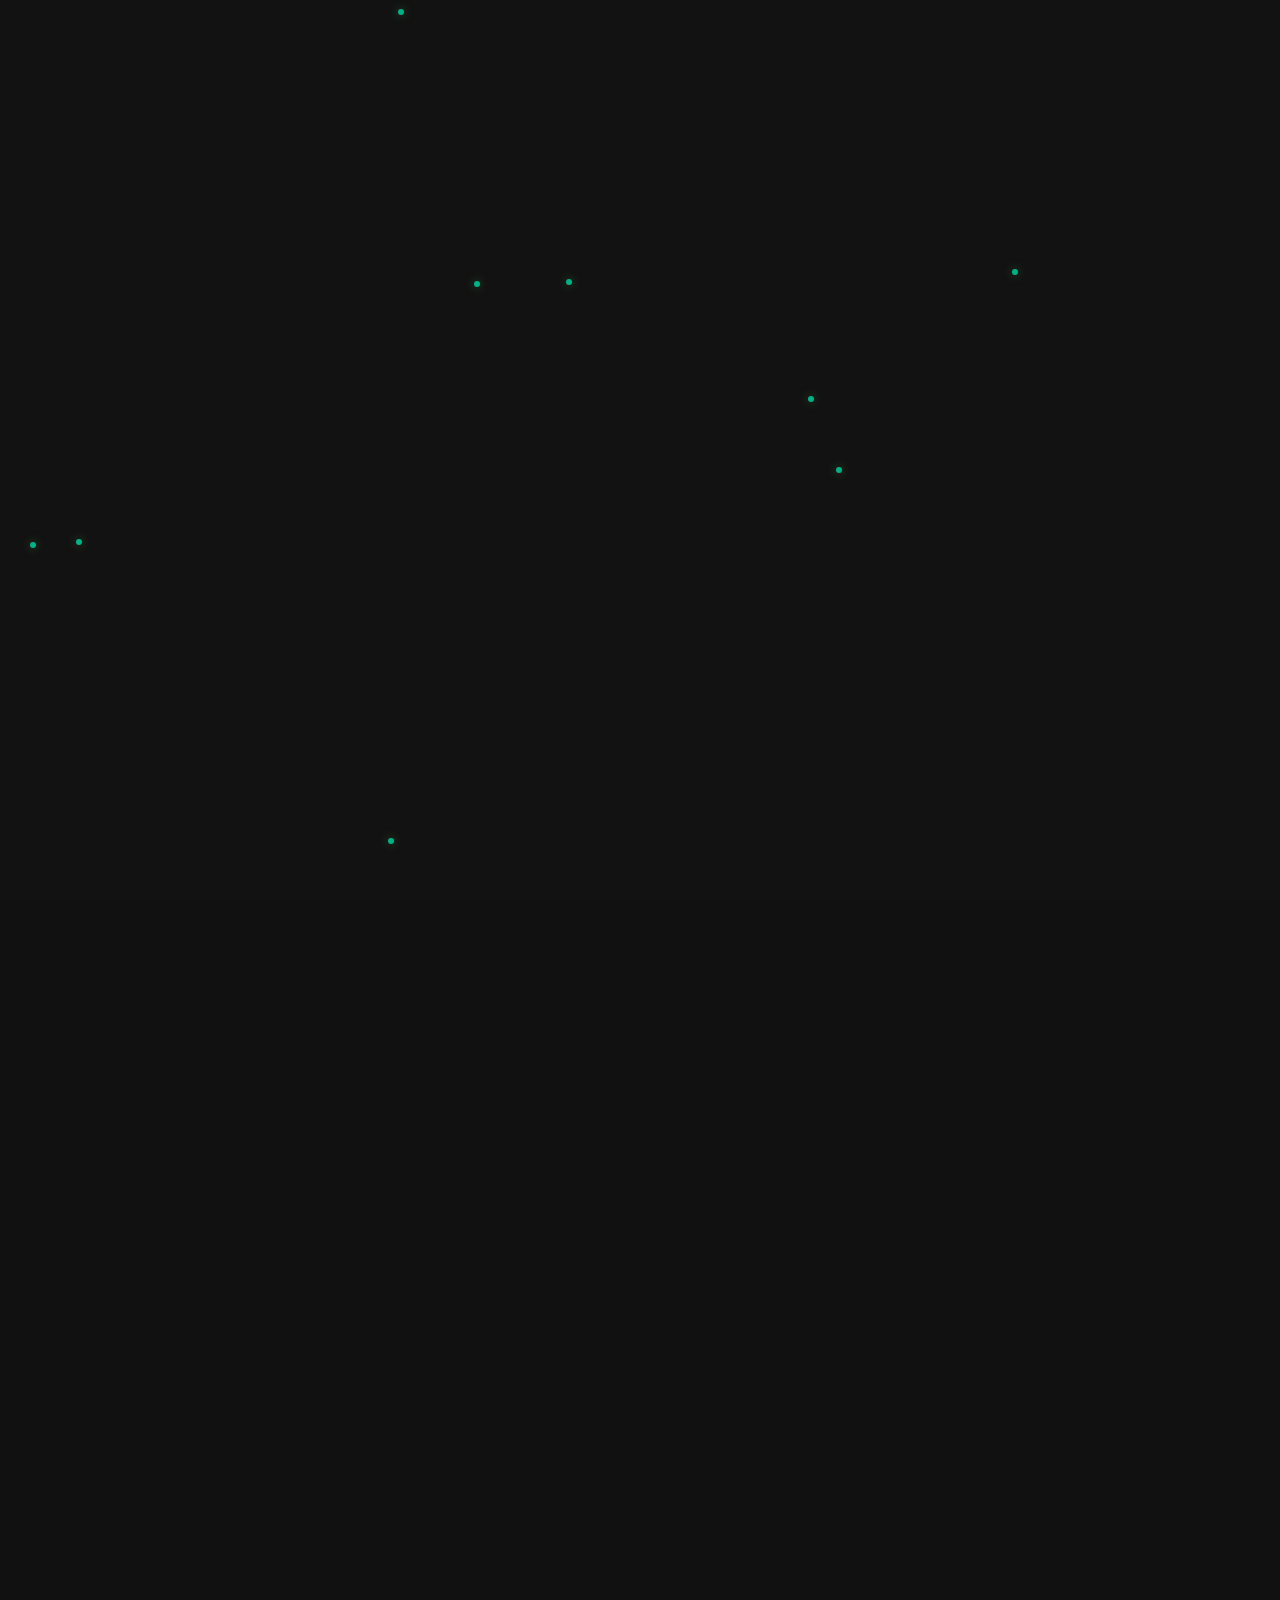
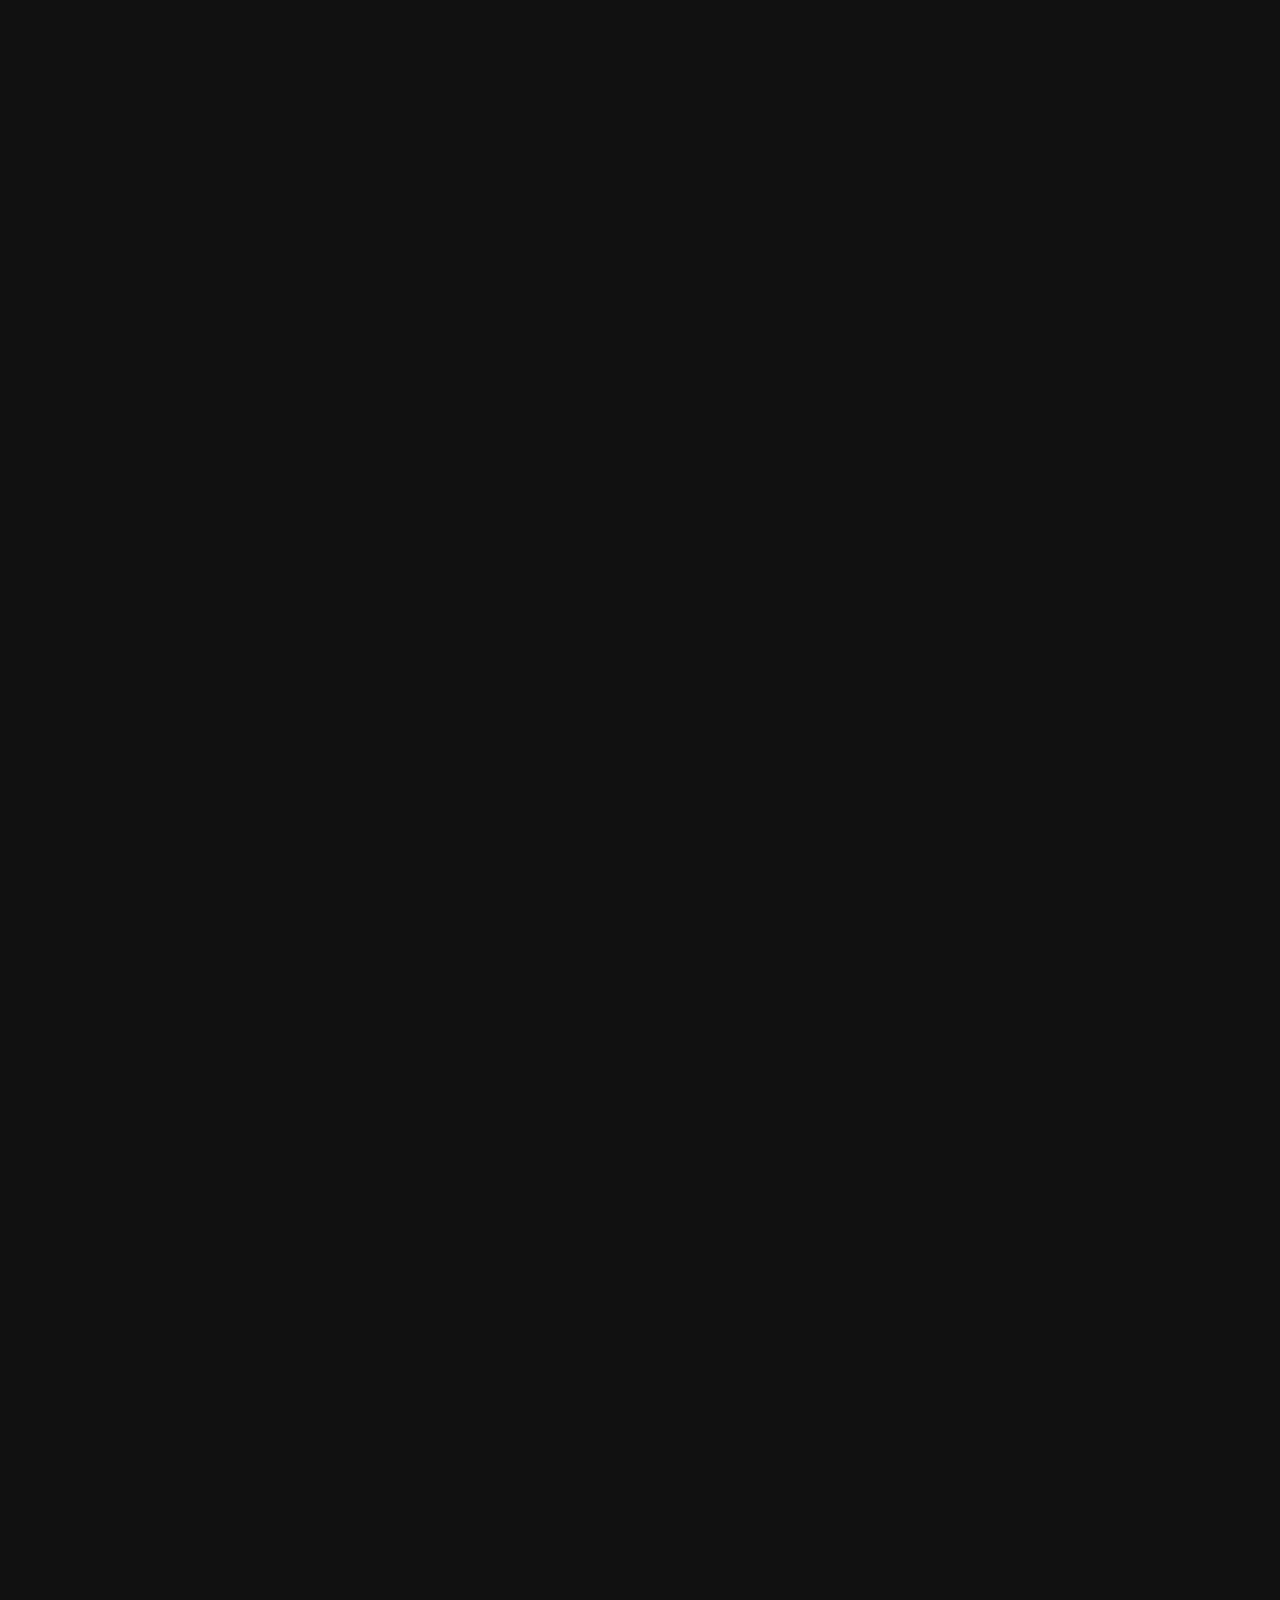
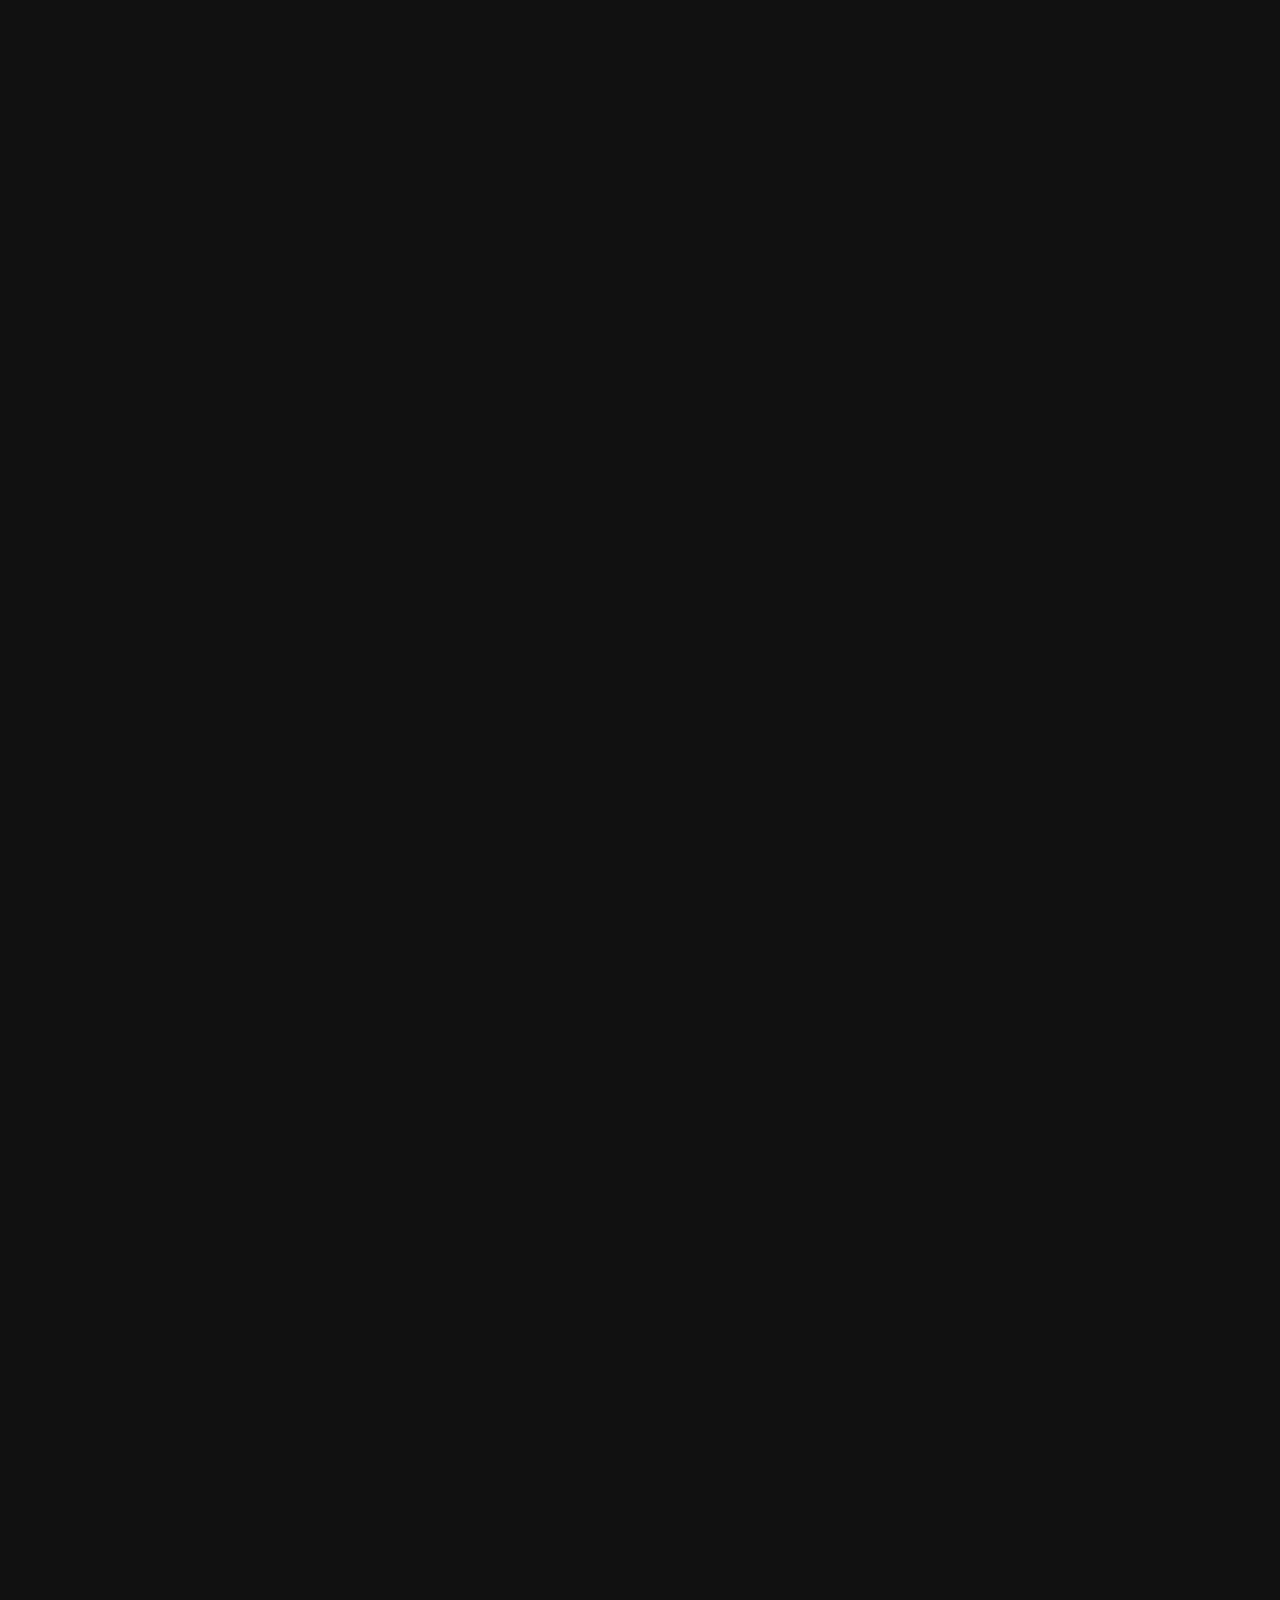
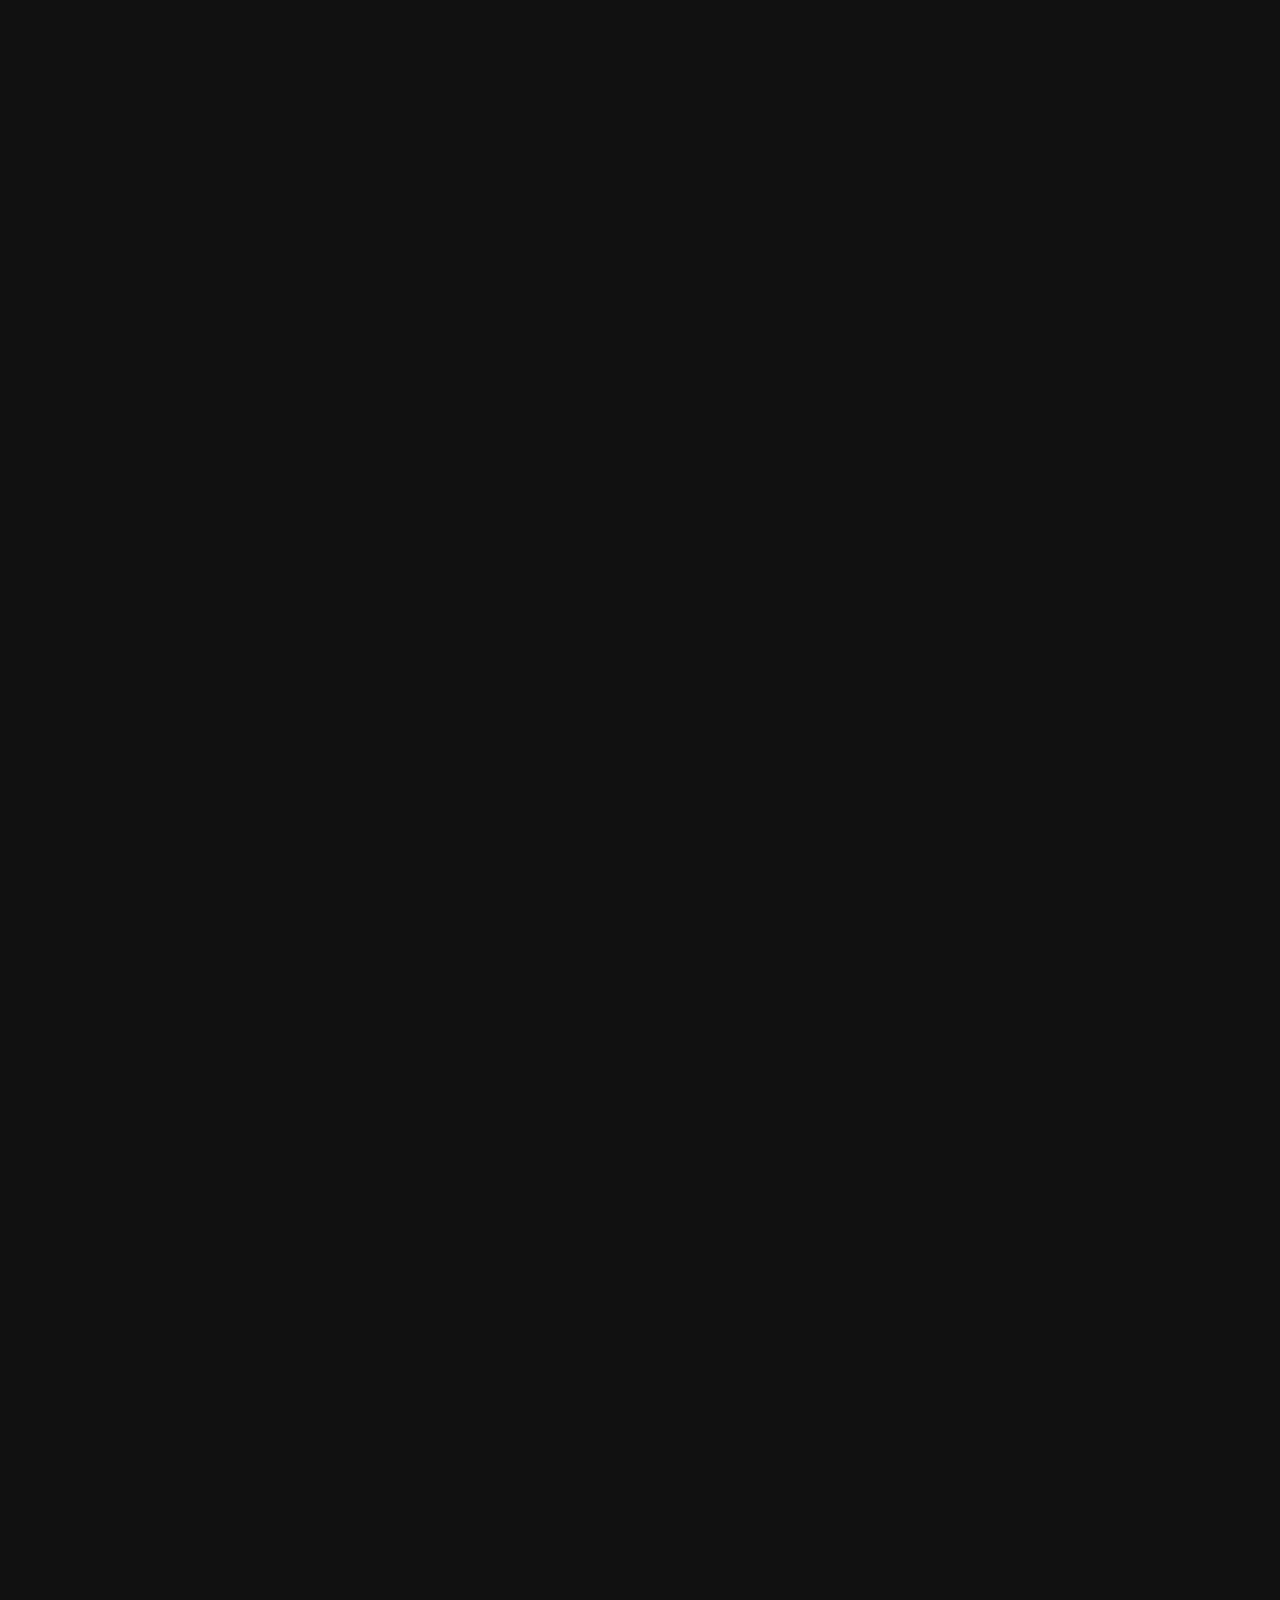
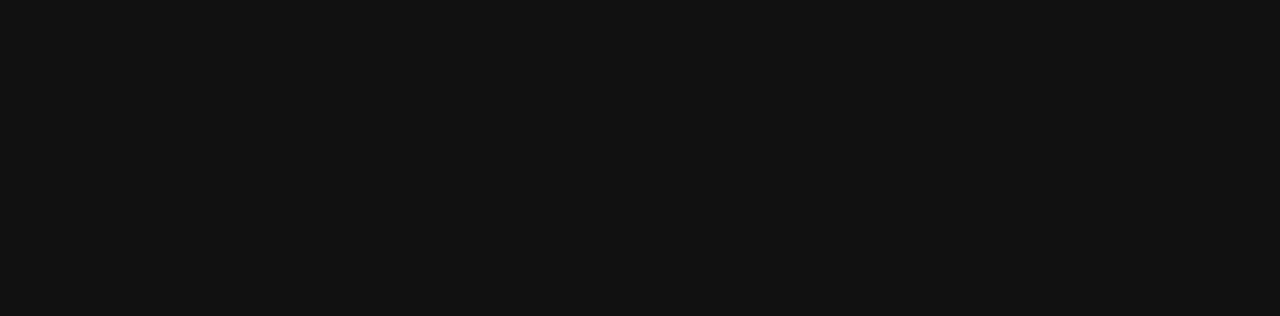
==== commit 34ed4af3: "更新連結app網址" ====
--- a/index.html
+++ b/index.html
@@ -18,7 +18,7 @@
             <div class="background-points" id="backgroundPoints"></div>
             <div class="logo">Cafeting</div>
             <h2 class="tagline">為工作而生的咖啡地圖</h2>
-            <button class="cta-button">立即下載 App</button>
+            <button class="cta-button" onclick="window.location.href='https://apps.apple.com/tw/app/cafeting/id6737536512'">立即下載 App</button>
         </div>
 
         <section class="features-section">
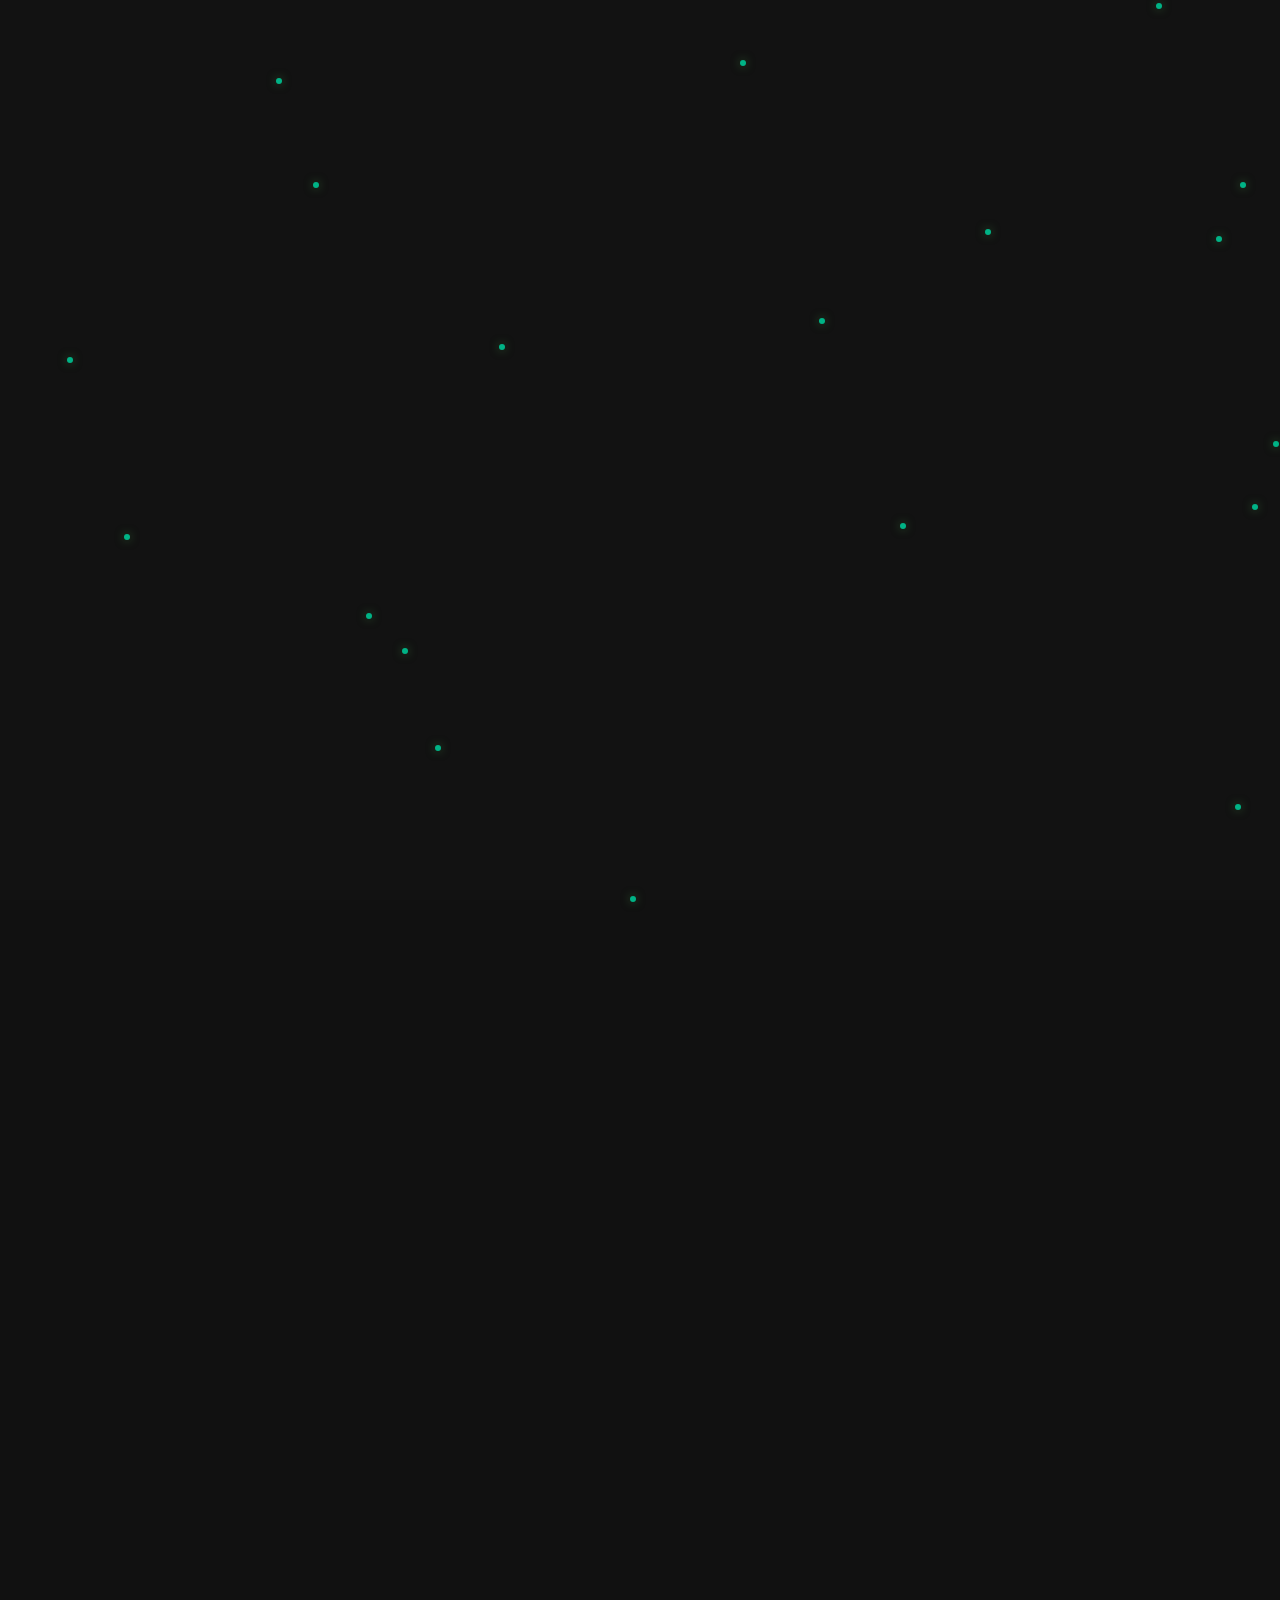
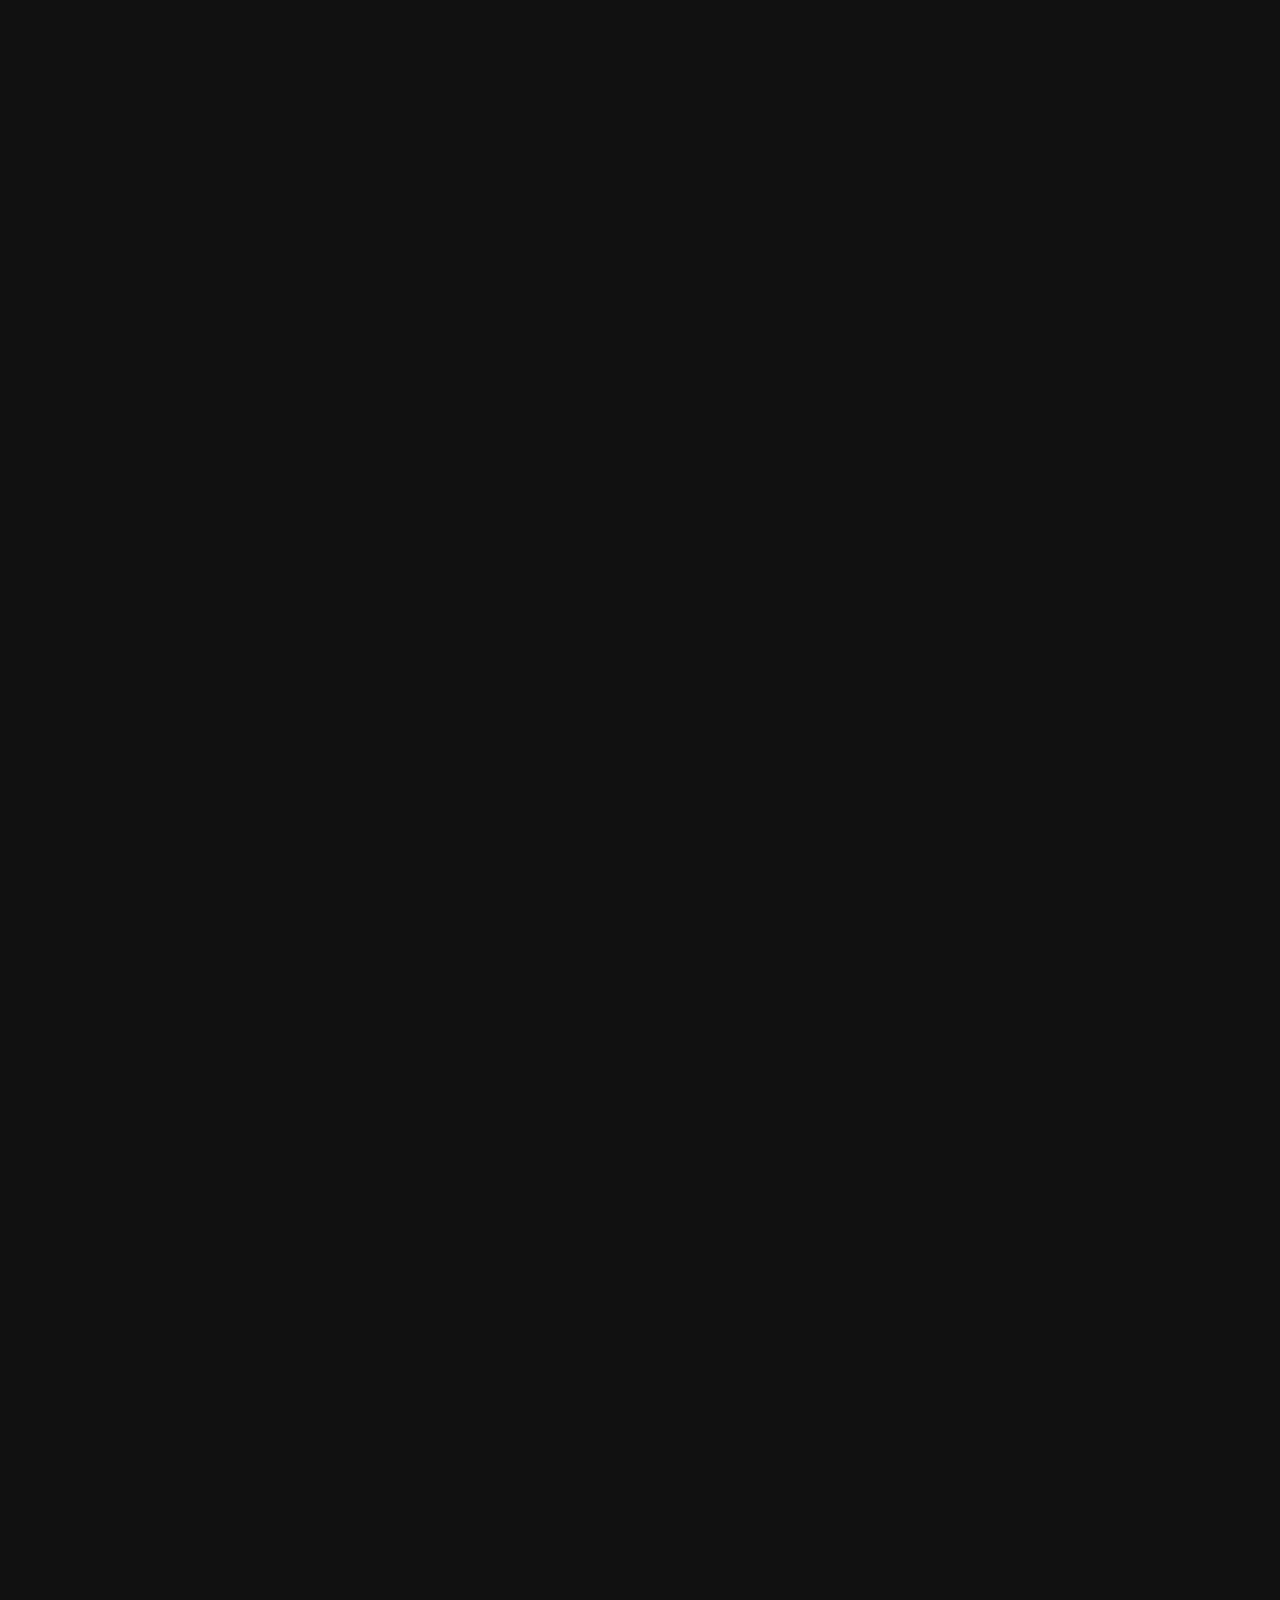
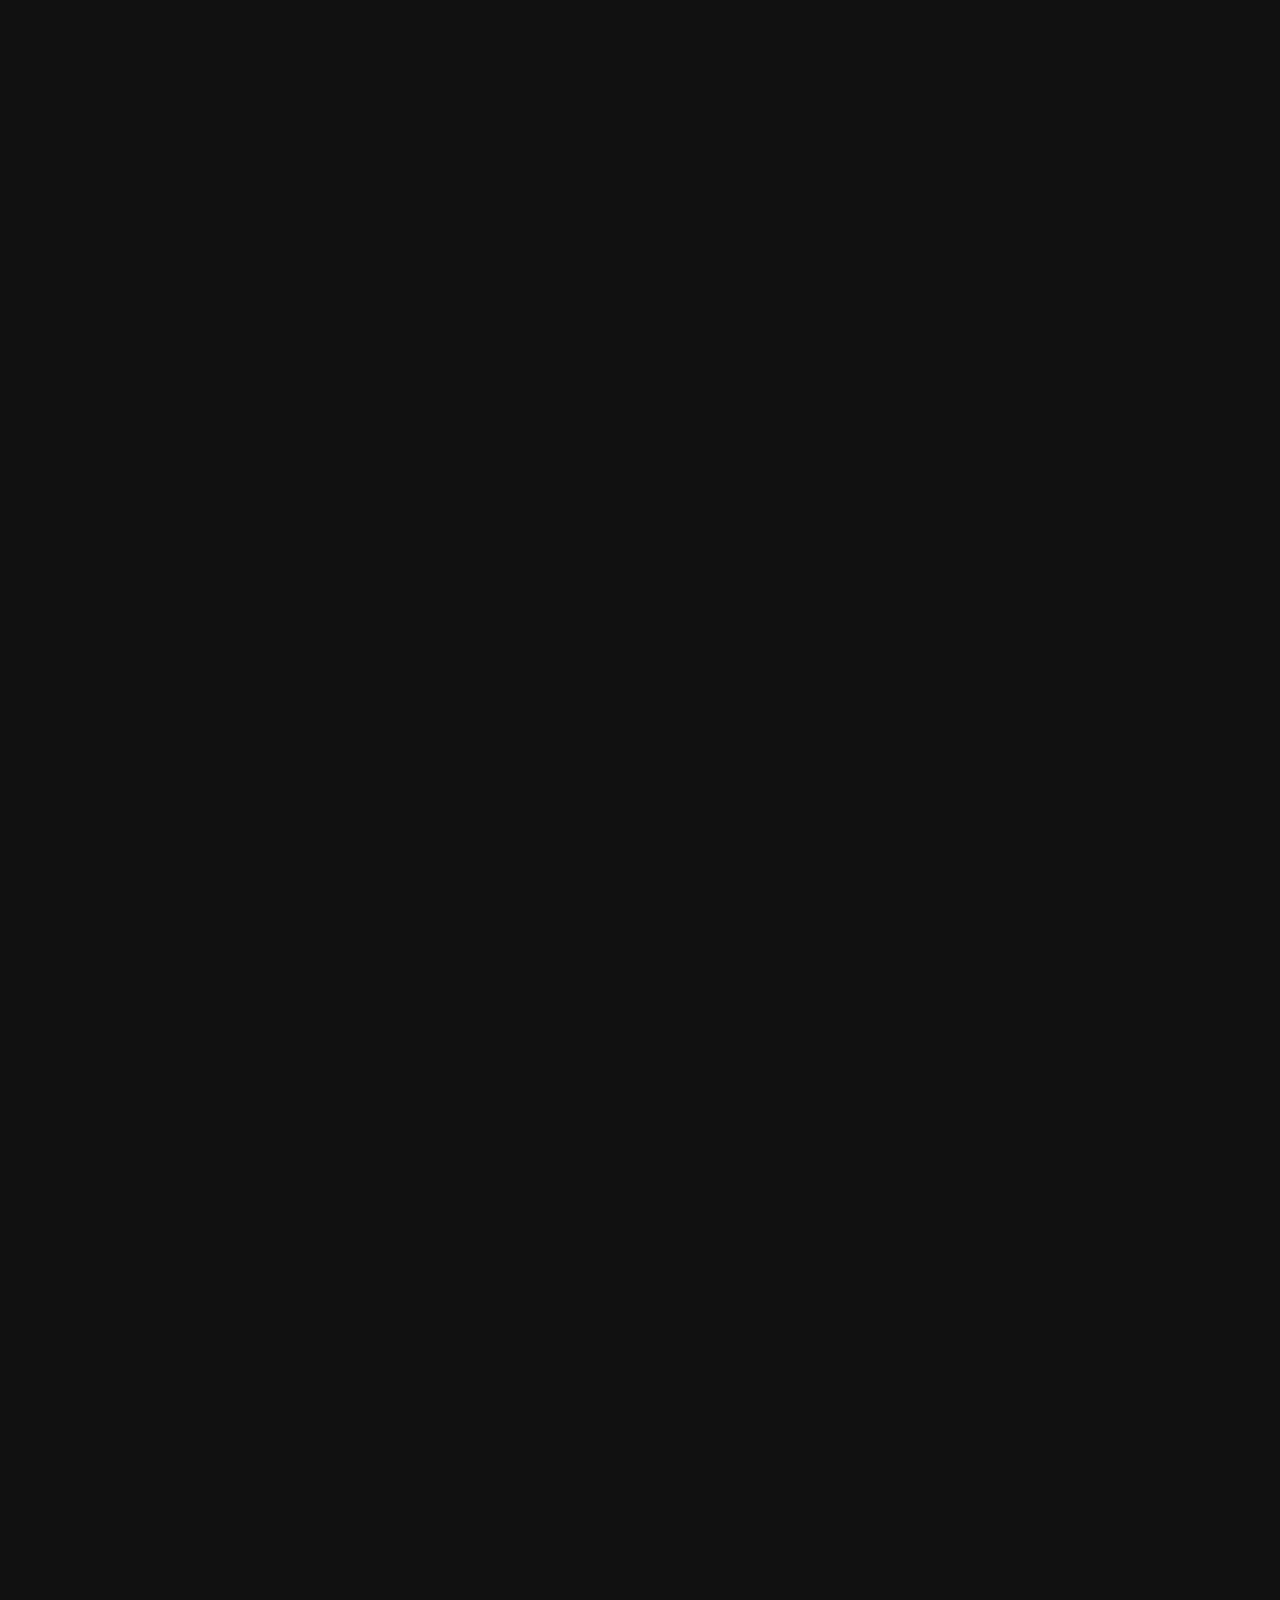
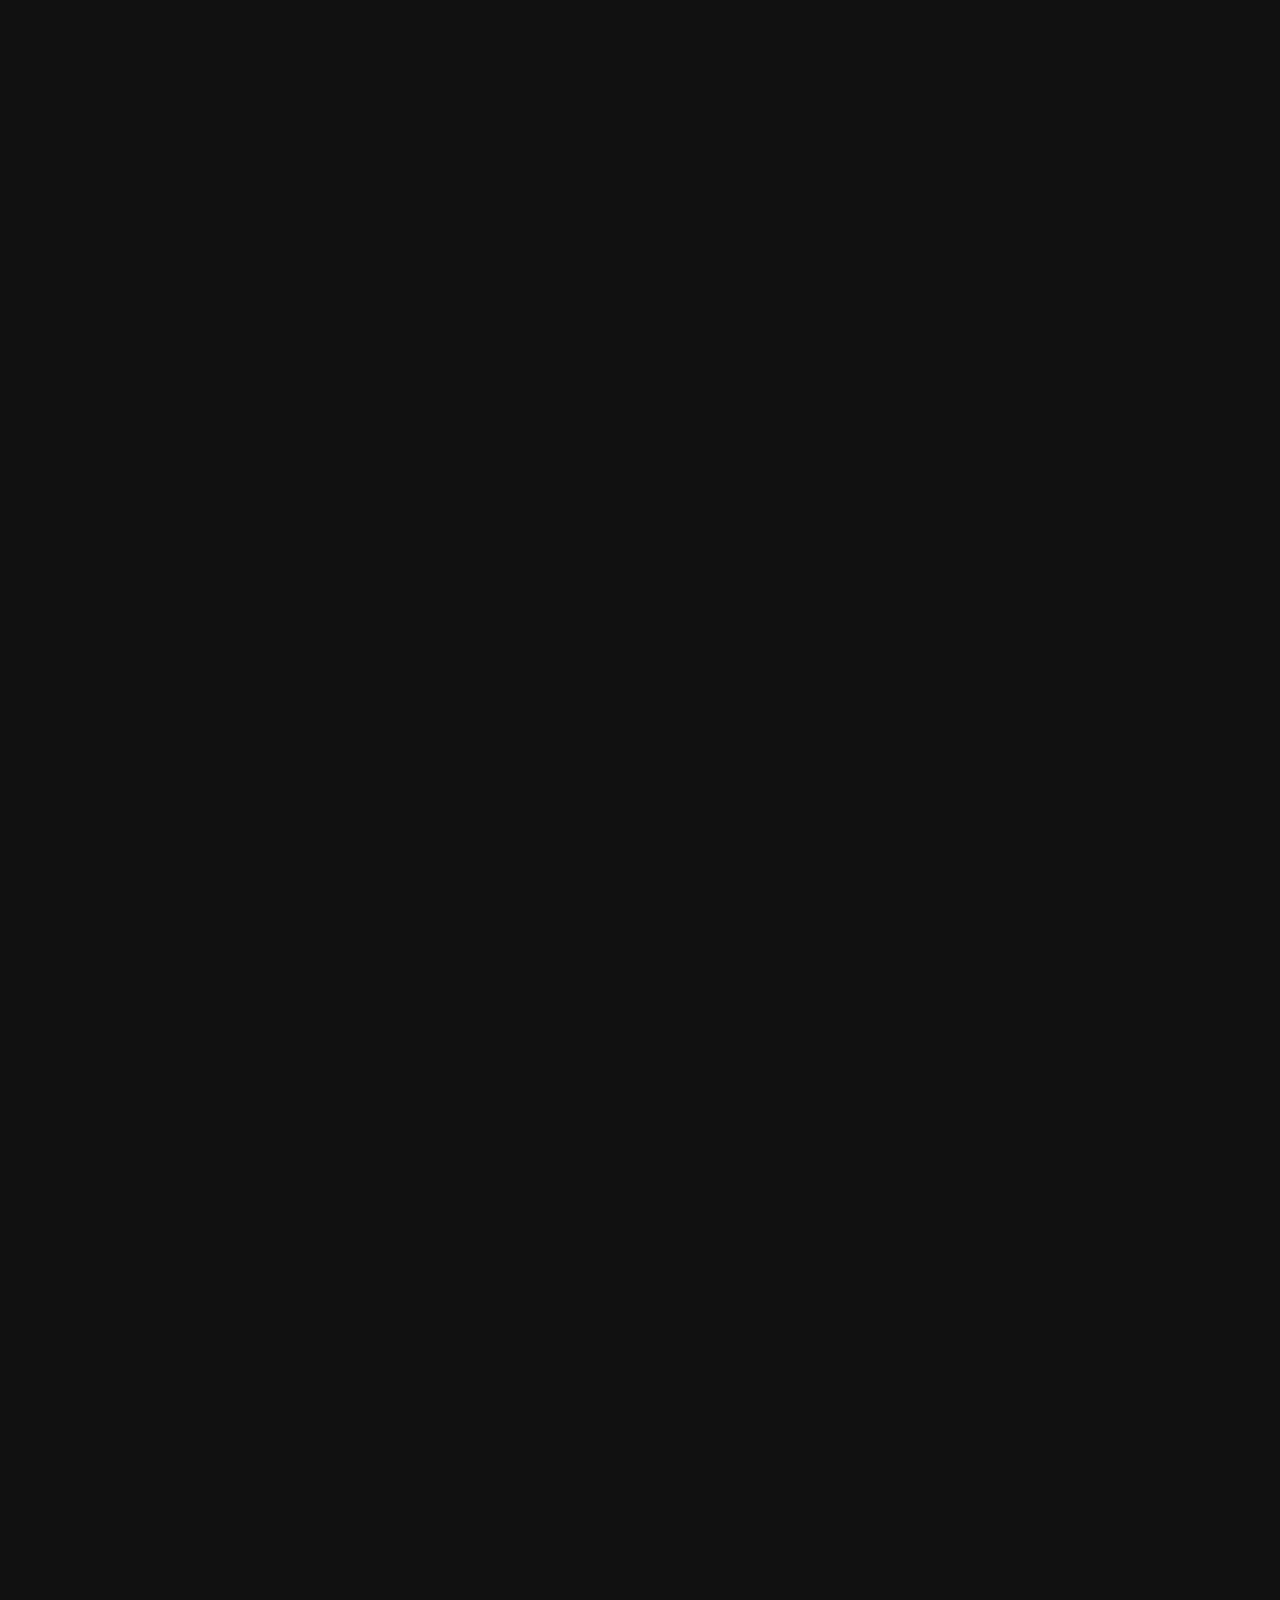
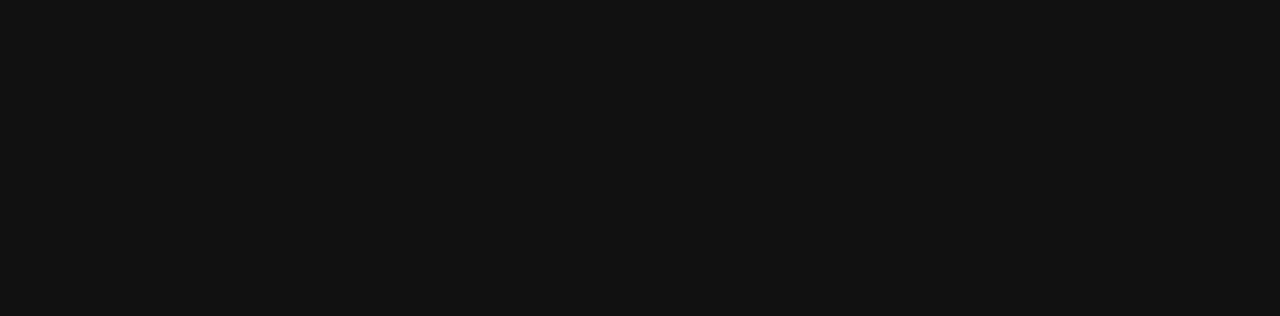
==== commit 7479bb7e: "增加網頁版地圖" ====
--- a/index.html
+++ b/index.html
@@ -18,7 +18,10 @@
             <div class="background-points" id="backgroundPoints"></div>
             <div class="logo">Cafeting</div>
             <h2 class="tagline">為工作而生的咖啡地圖</h2>
-            <button class="cta-button" onclick="window.location.href='https://apps.apple.com/tw/app/cafeting/id6737536512'">立即下載 App</button>
+            <div class="button-group">
+                <button class="cta-button" onclick="window.location.href='https://apps.apple.com/tw/app/cafeting/id6737536512'">立即下載 App</button>
+                <button class="cta-button web-map-button" onclick="window.location.href='map.html'">使用網頁地圖</button>
+            </div>
         </div>
 
         <section class="features-section">
--- a/styles.css
+++ b/styles.css
@@ -323,7 +323,7 @@
     background-color: #00B386;
     border-radius: 50%;
     opacity: 0.3;
-    animation: pulse 4s infinite;
+    animation: pulse 2s infinite;
 }
 
 @keyframes pulse {
@@ -427,3 +427,20 @@
     color: #00B386;
     box-shadow: 0 0 10px rgba(76, 175, 80, 0.5);
 }
+
+.button-group {
+    display: flex;
+    gap: 1rem;
+    align-items: center;
+}
+
+.web-map-button {
+    background-color: transparent;
+    border: 2px solid #00B386;
+    color: #00B386;
+}
+
+.web-map-button:hover {
+    background-color: #00B386;
+    color: white;
+}
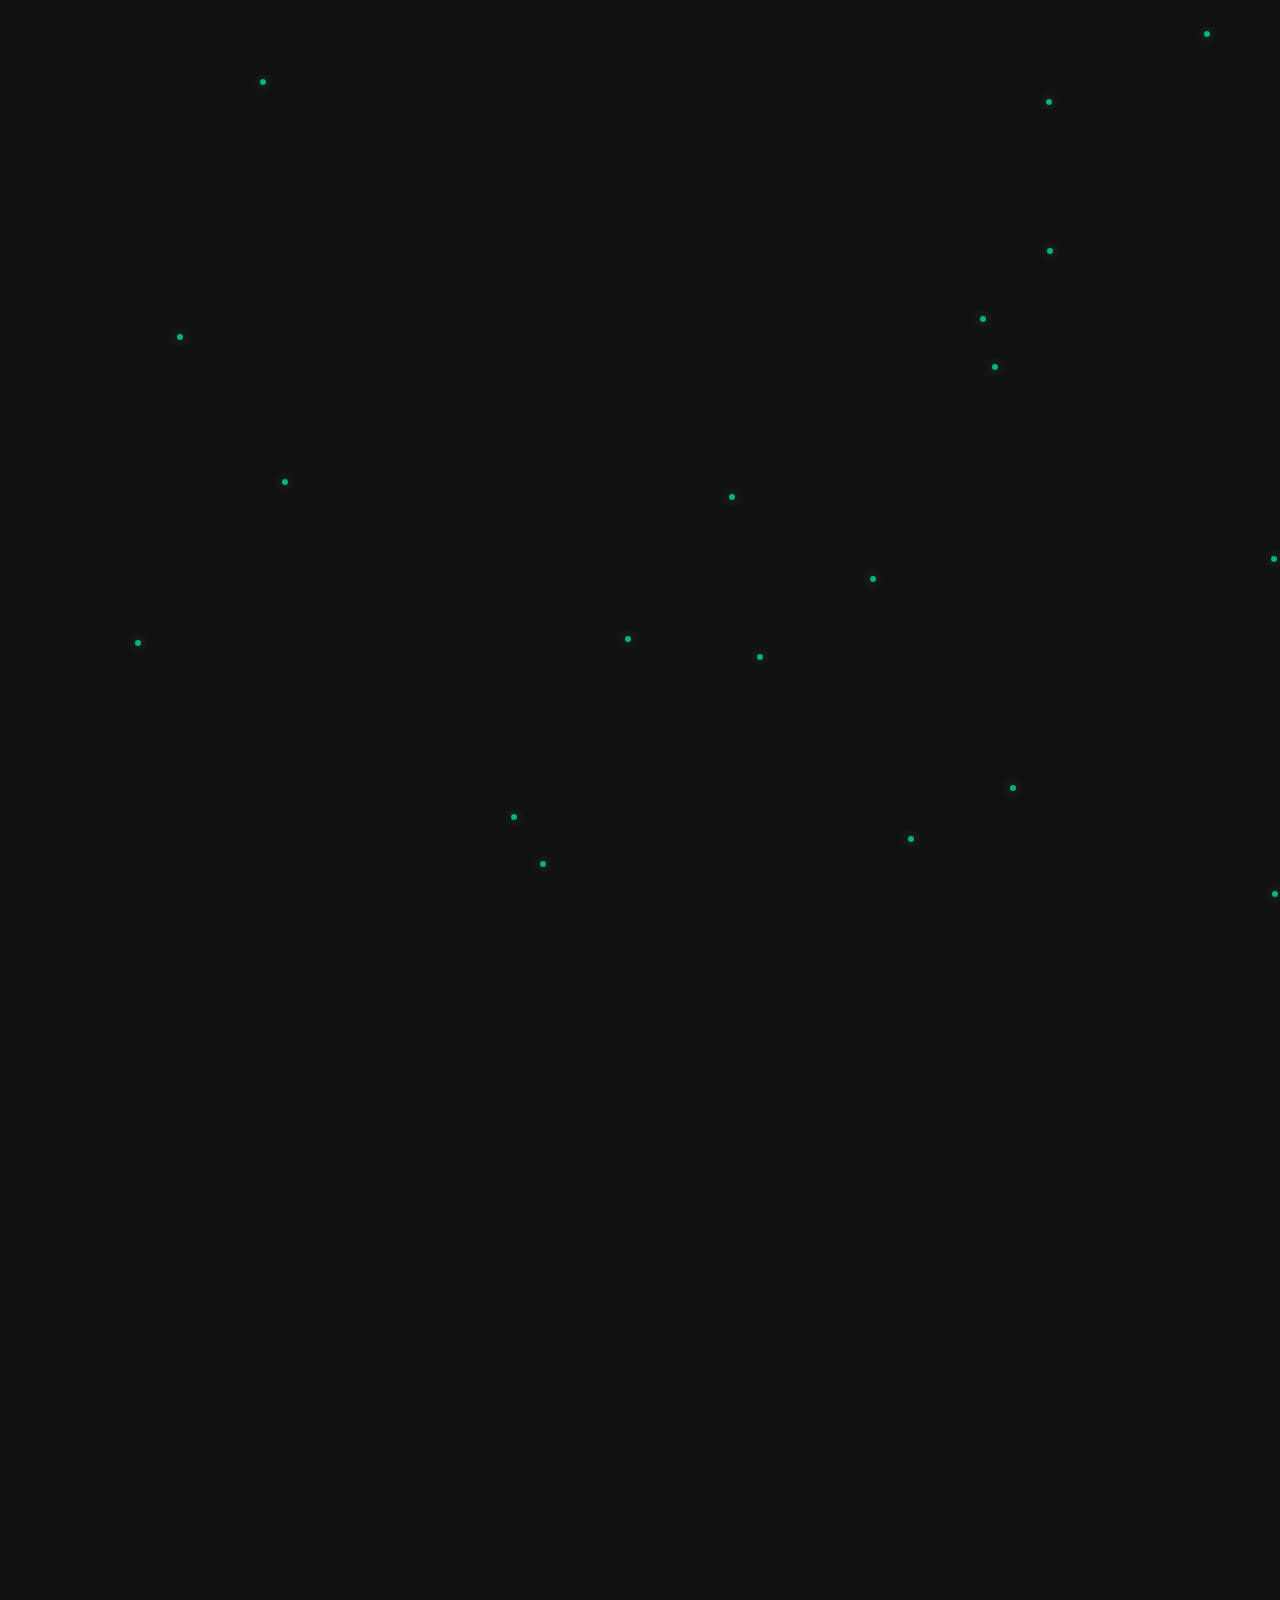
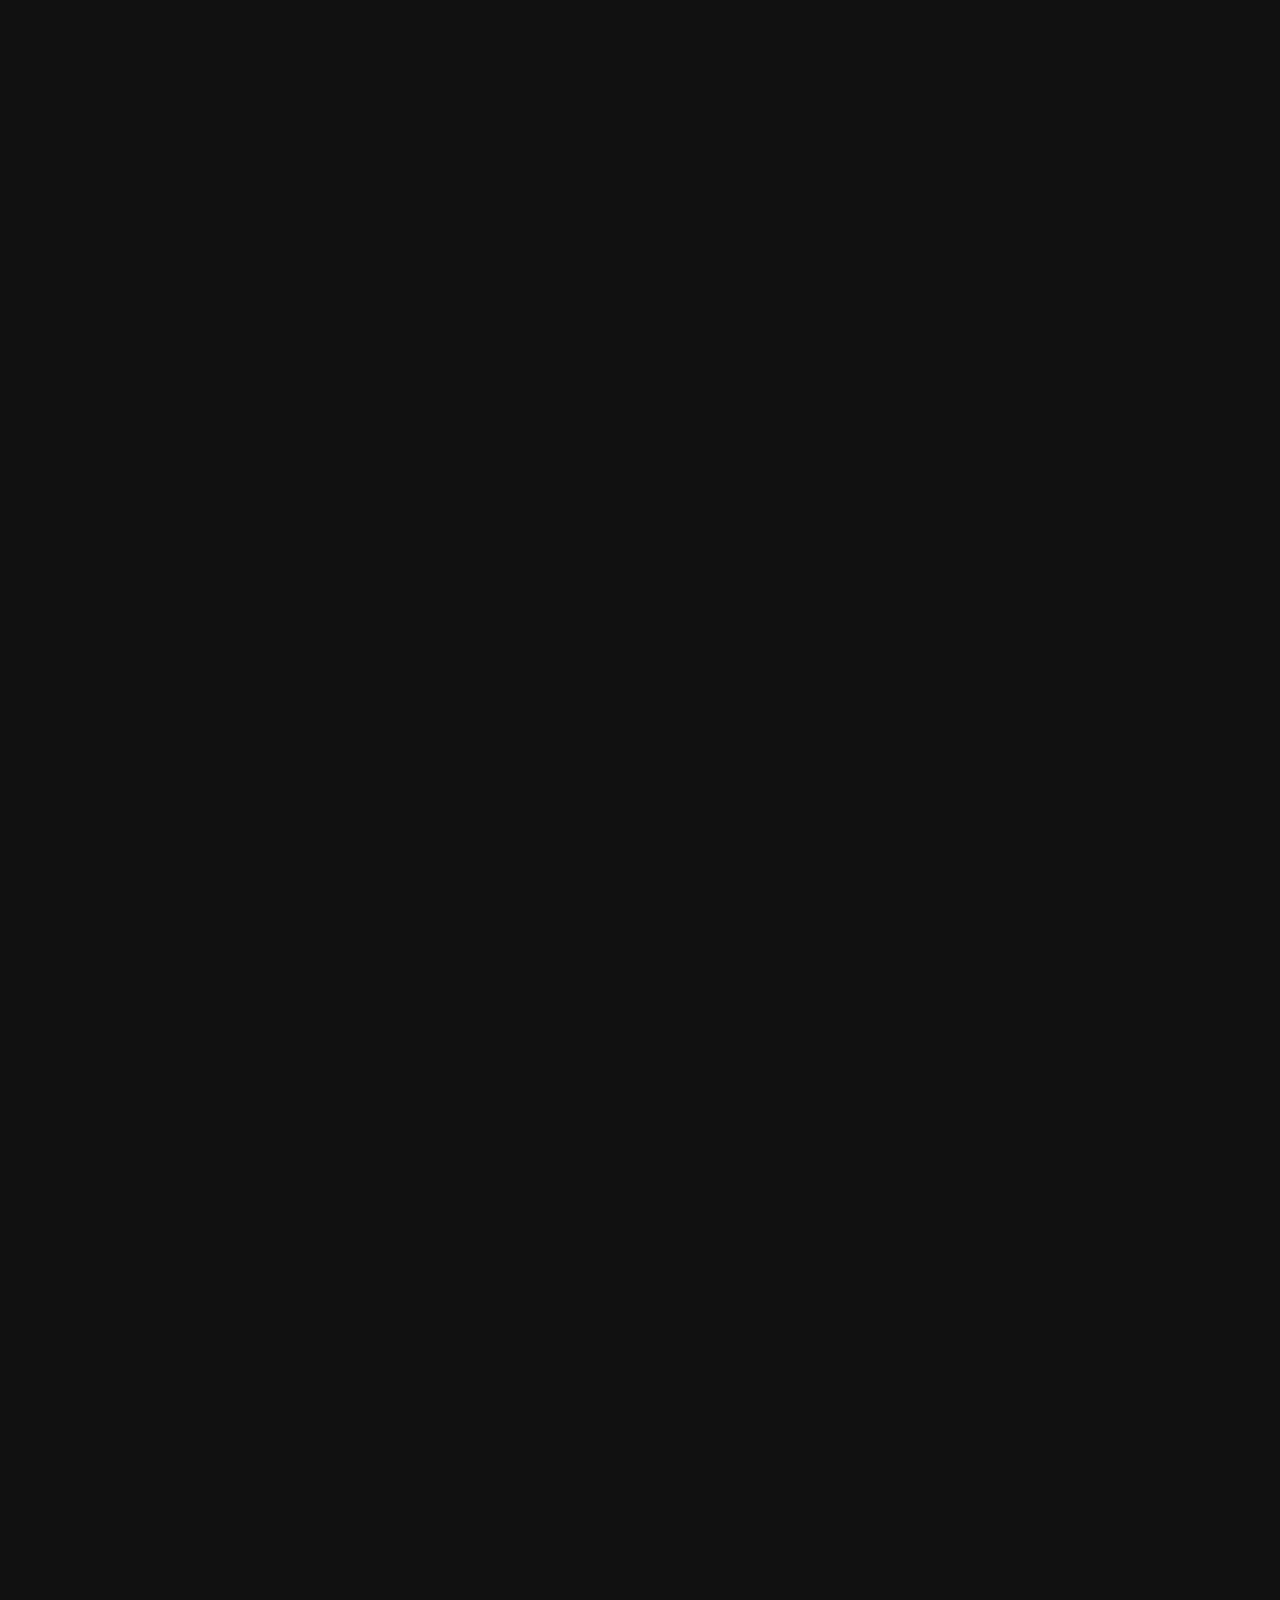
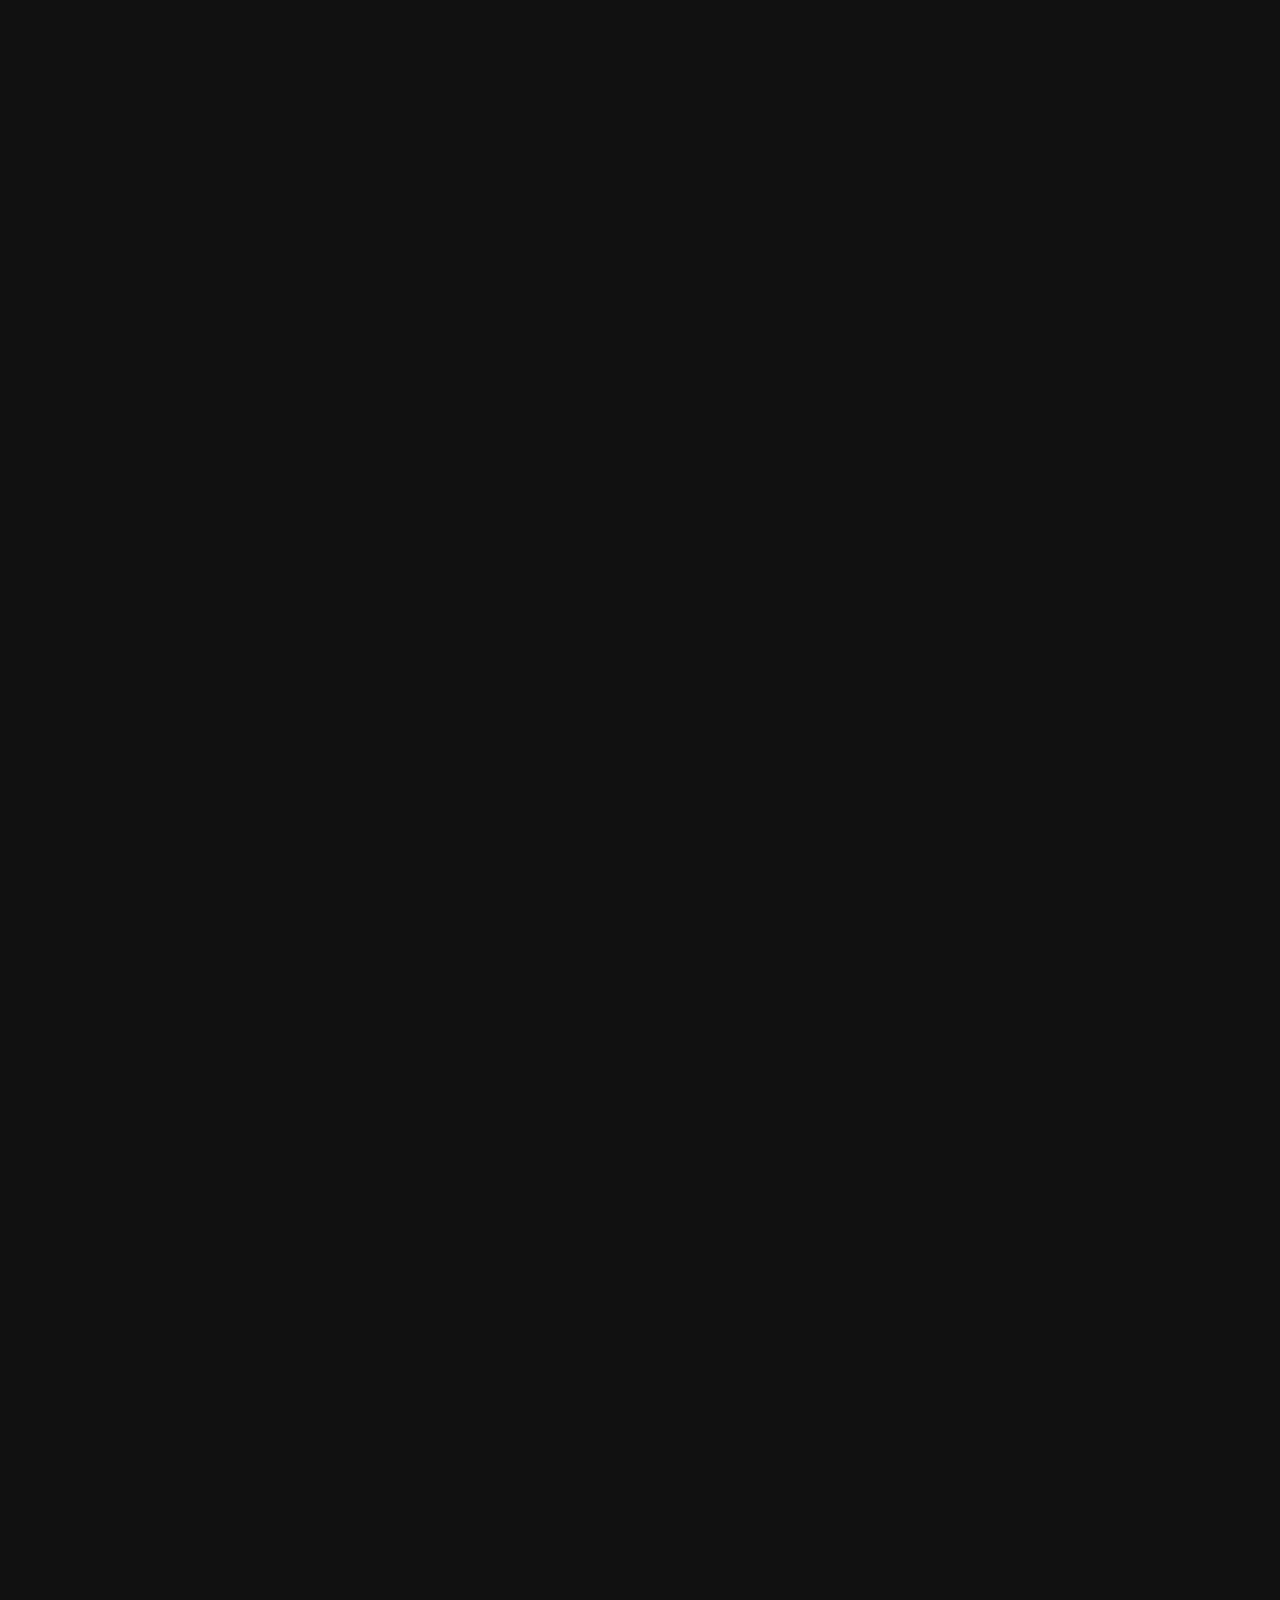
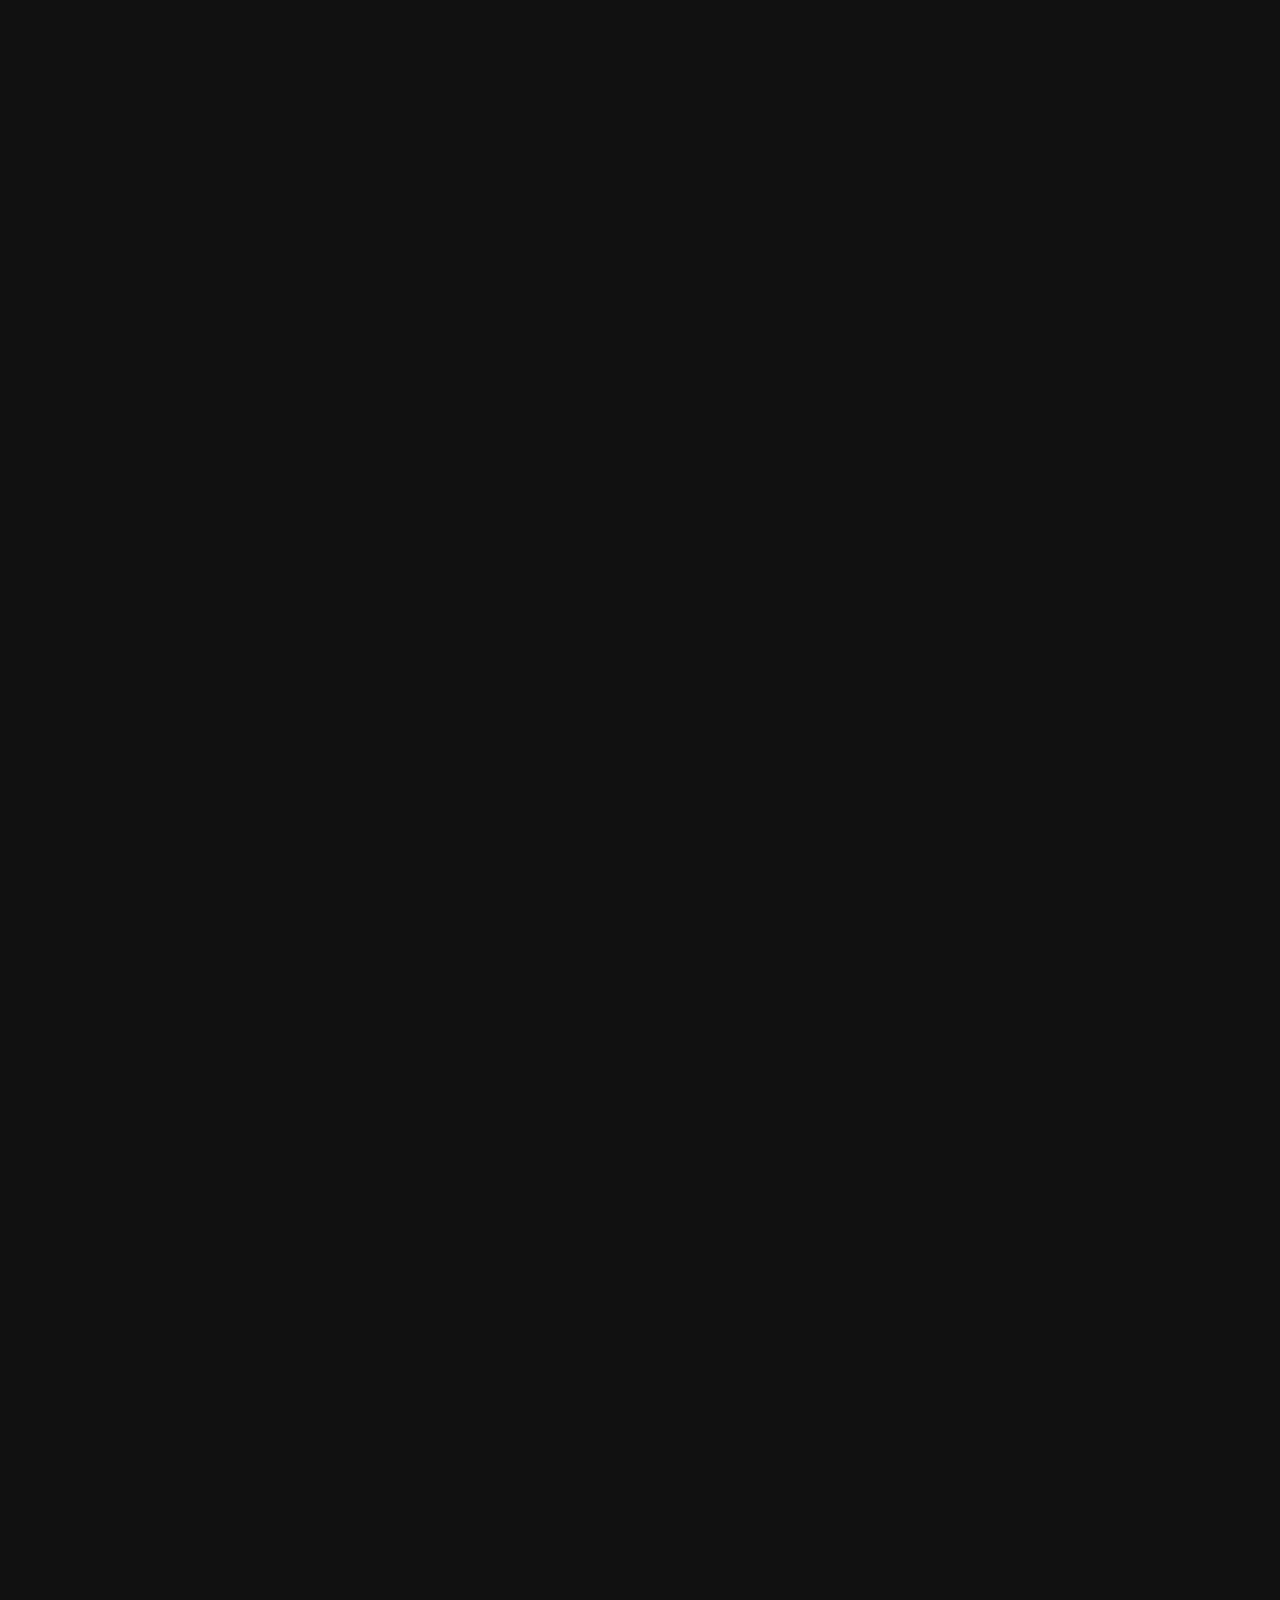
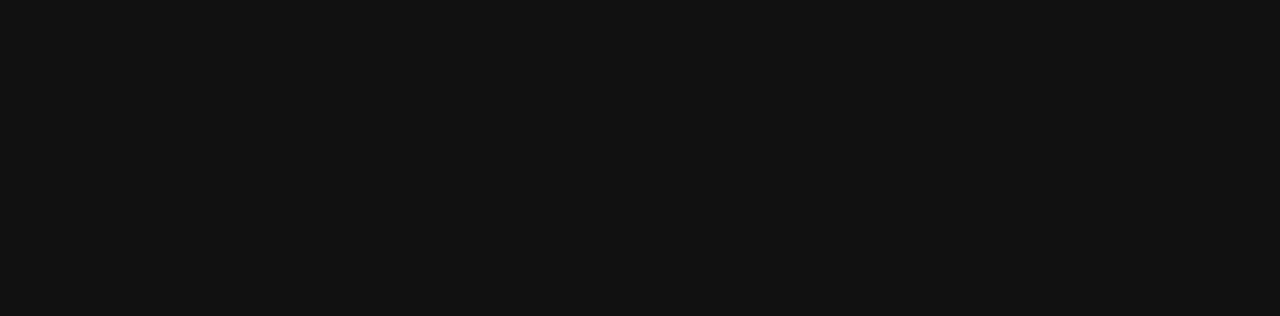
==== commit 18836d45: "即將推出頁面" ====
--- a/index.html
+++ b/index.html
@@ -19,8 +19,8 @@
             <div class="logo">Cafeting</div>
             <h2 class="tagline">為工作而生的咖啡地圖</h2>
             <div class="button-group">
-                <button class="cta-button" onclick="window.location.href='https://apps.apple.com/tw/app/cafeting/id6737536512'">立即下載 App</button>
-                <button class="cta-button web-map-button" onclick="window.location.href='map.html'">使用網頁地圖</button>
+                <button class="cta-button" onclick="window.location.href='https://apps.apple.com/tw/app/cafeting/id6737536512'">下載 App</button>
+                <button class="cta-button web-map-button" onclick="window.location.href='map.html'">網頁地圖</button>
             </div>
         </div>
 
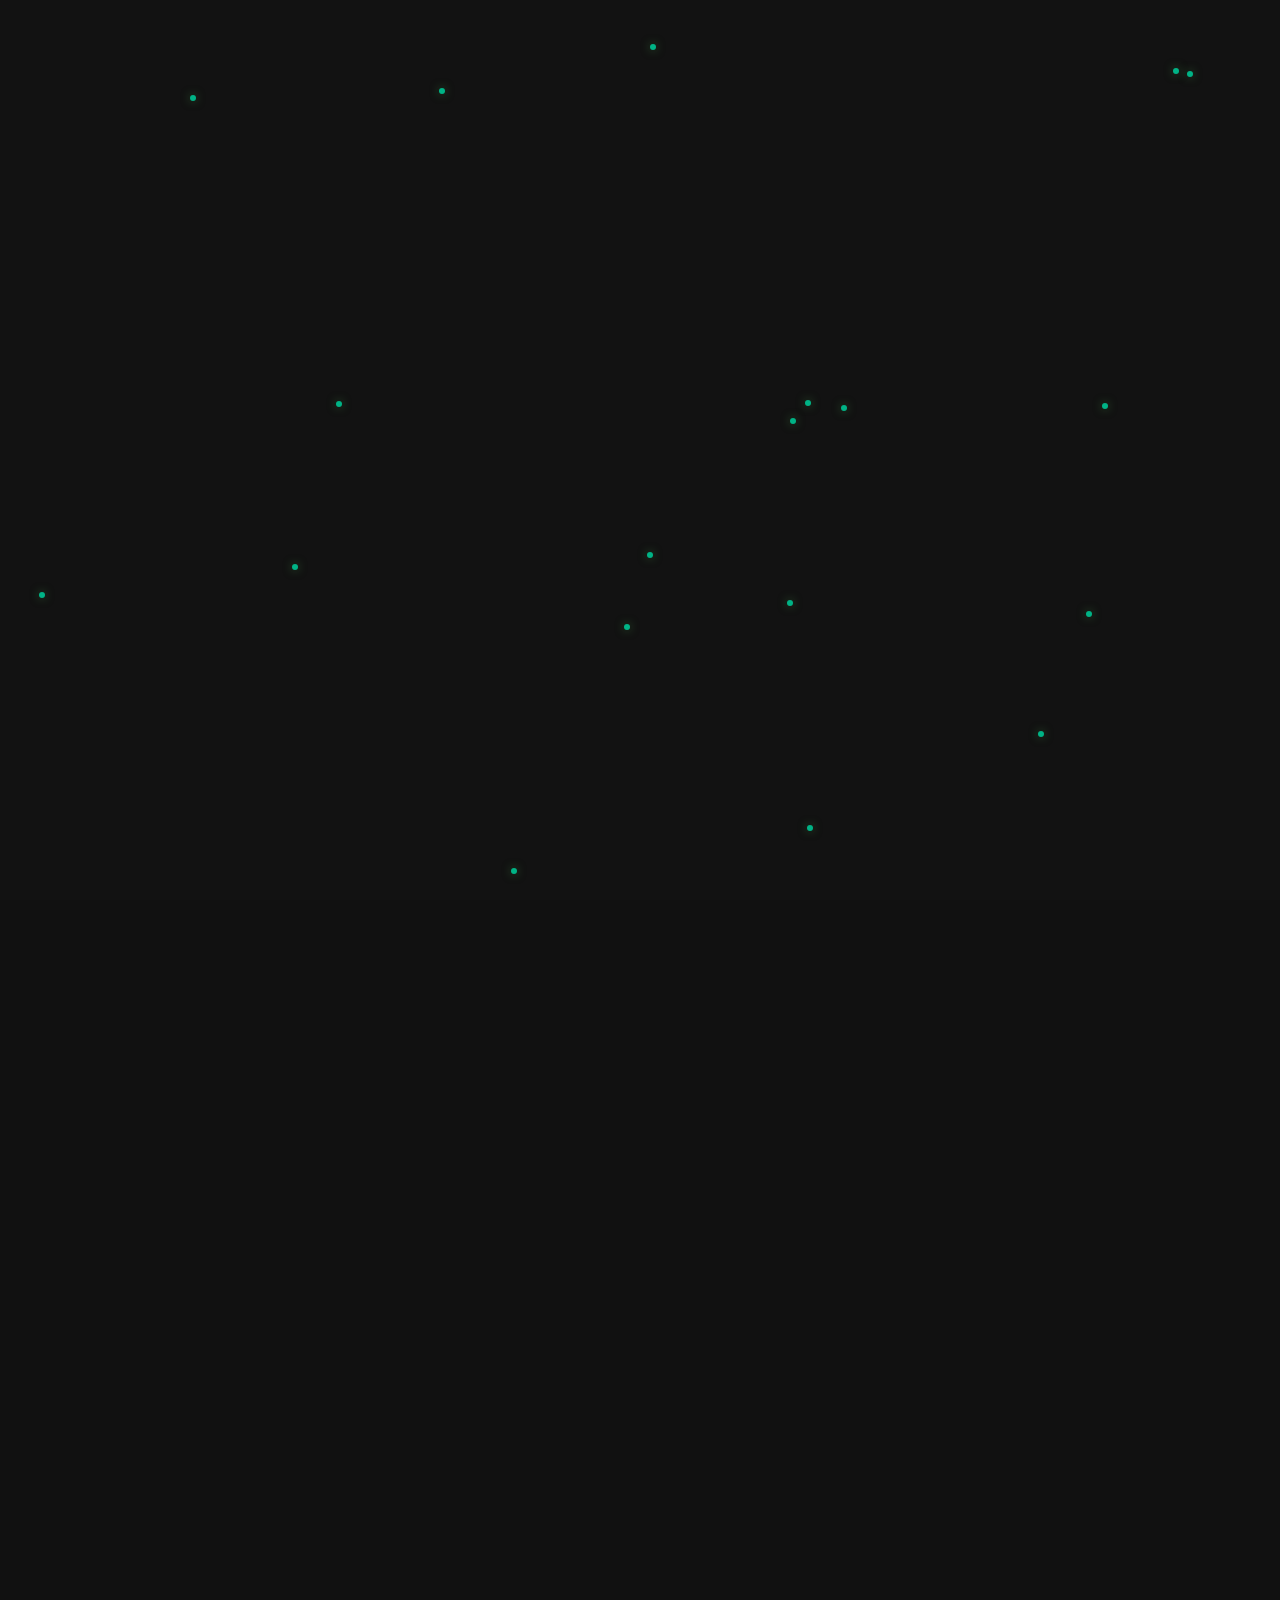
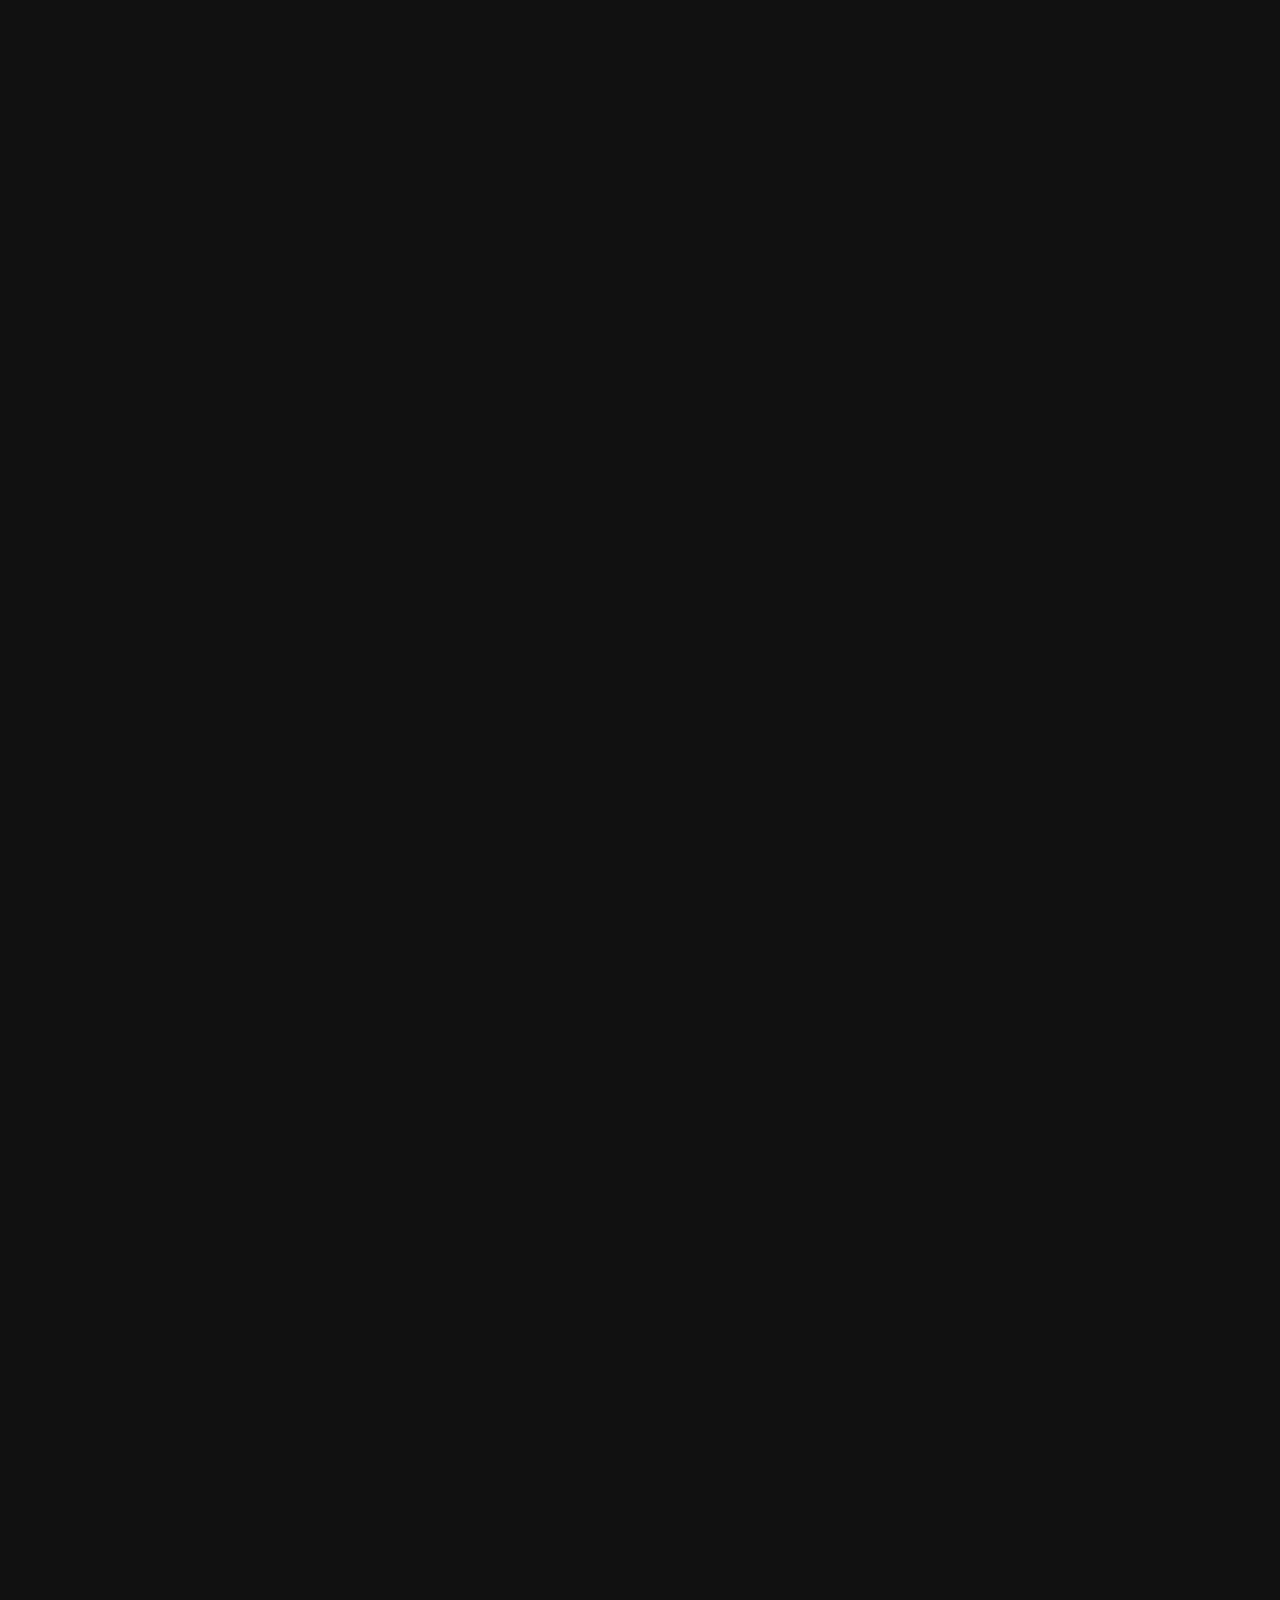
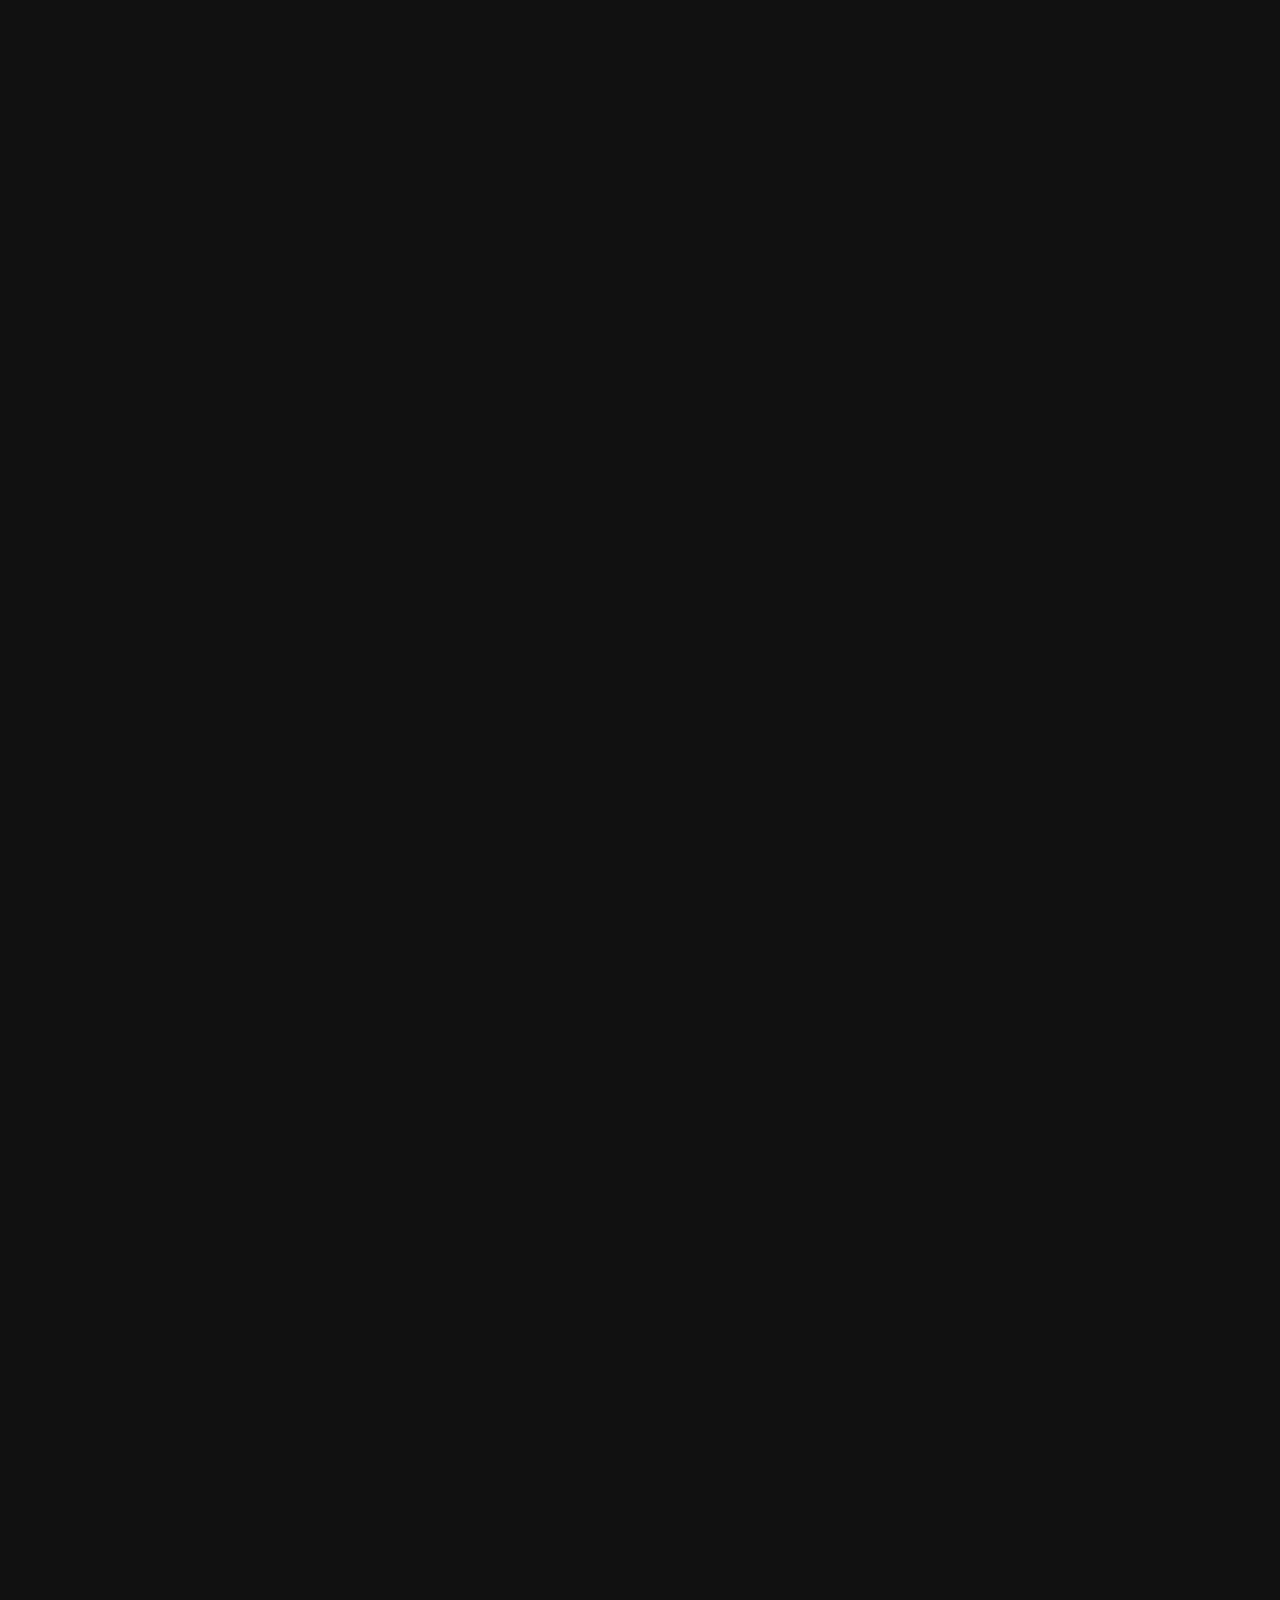
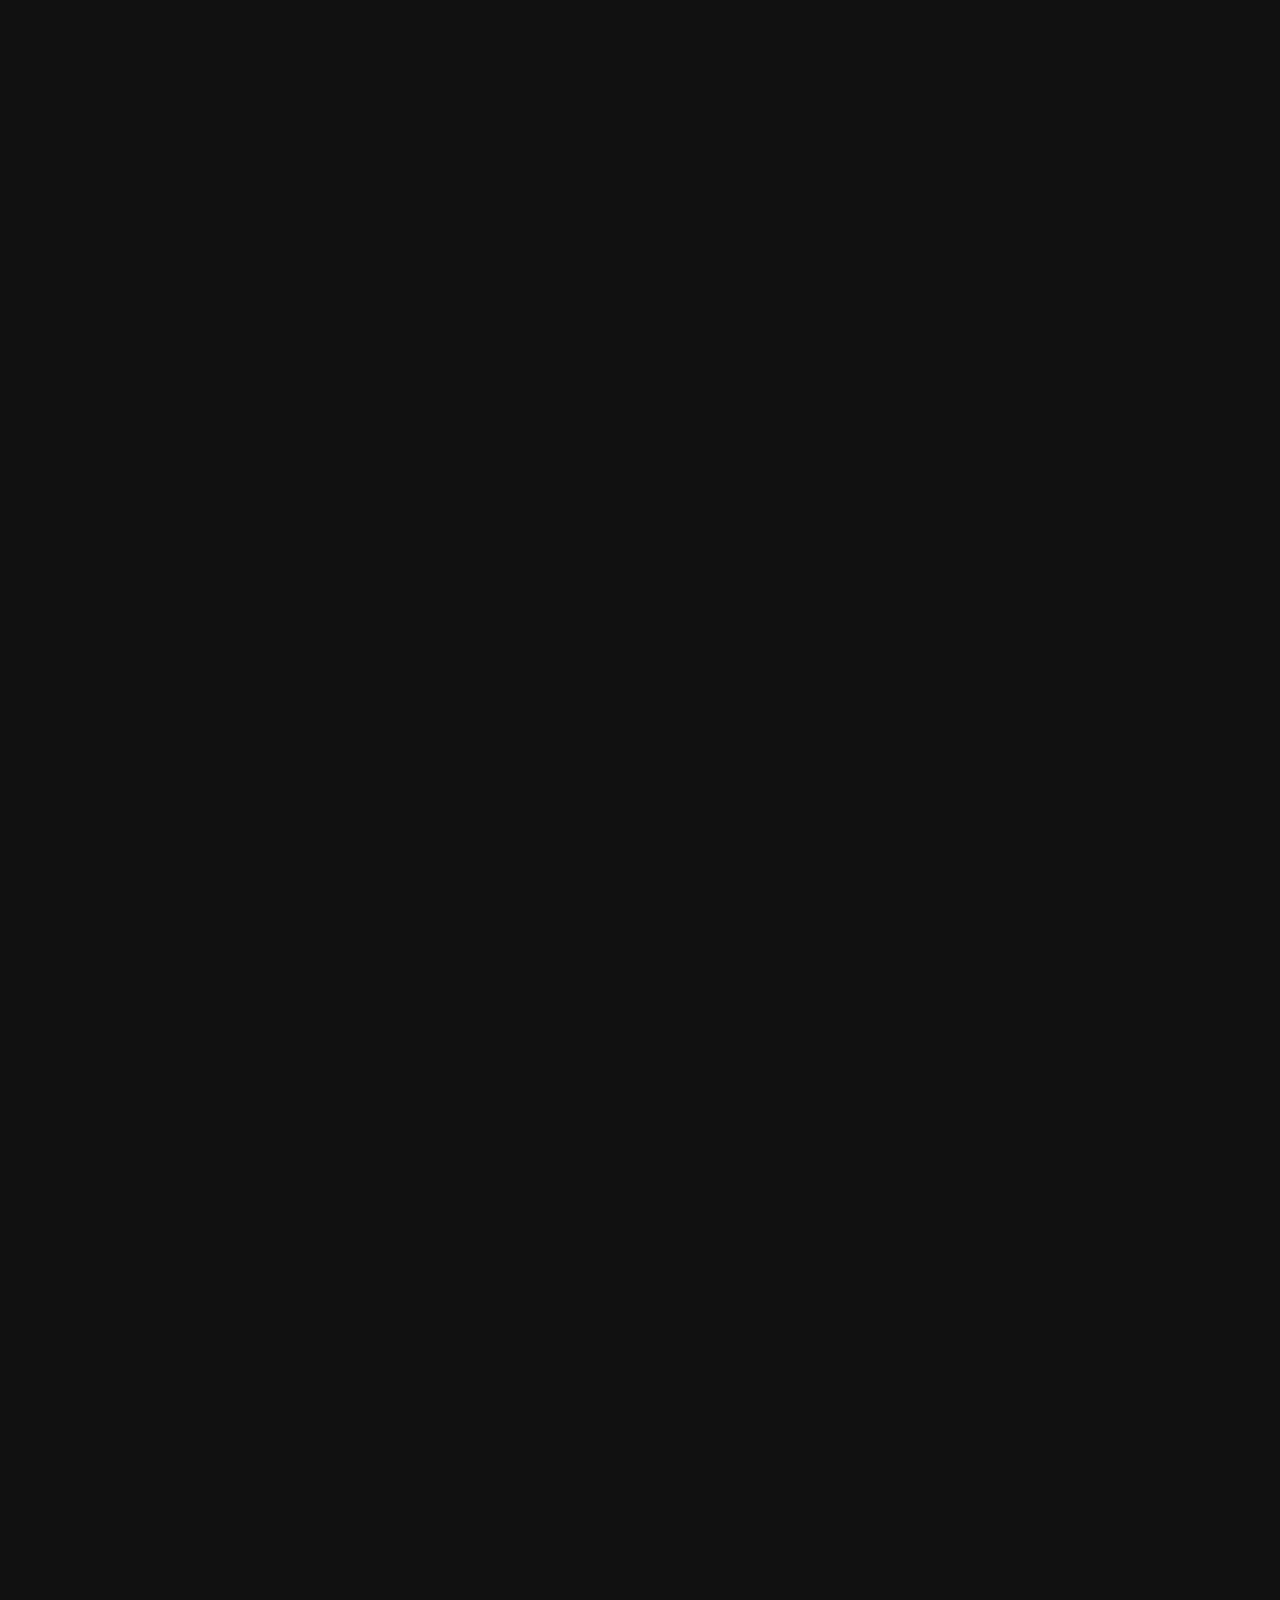
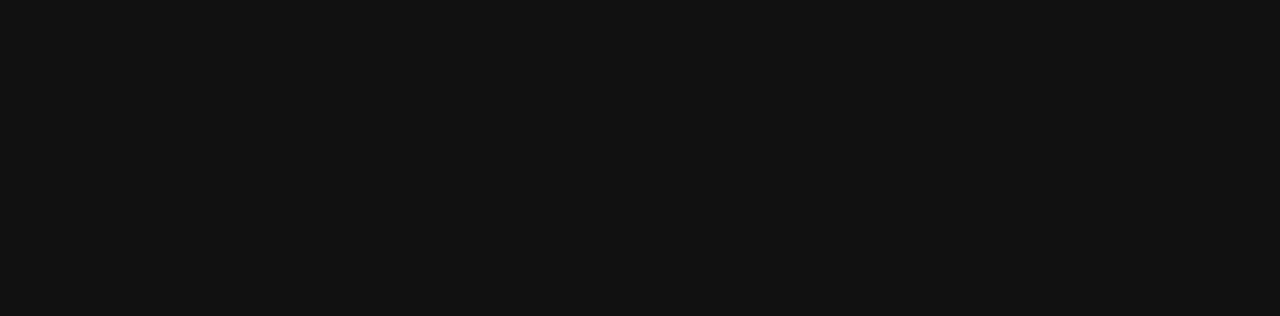
==== commit 8aedfcc1: "增加關於我們頁面" ====
--- a/index.html
+++ b/index.html
@@ -9,6 +9,14 @@
     <link rel="icon" href="images/favicon.png" type="image/png">
 </head>
 <body>
+    <nav class="top-nav">
+        <div class="nav-links">
+            <a href="https://apps.apple.com/tw/app/cafeting/id6737536512" class="nav-link">下載 App</a>
+            <a href="map.html" class="nav-link">網頁地圖</a>
+            <a href="about.html" class="nav-link">關於我們</a>
+        </div>
+    </nav>
+
     <div class="loading-screen">
         <div class="map-container" id="mapContainer"></div>
     </div>
--- a/styles.css
+++ b/styles.css
@@ -74,36 +74,39 @@
 }
 
 .logo {
-    font-size: 4.5rem;
+    font-size: 3.5rem;
     font-weight: bold;
     color: #00B386;
-    margin-bottom: 2rem;
-    position: relative;
-    text-shadow: 0 0 20px rgba(76, 175, 80, 0.3);
+    margin-bottom: 1.5rem;
+    position: relative;
+    text-shadow: 0 0 20px rgba(76, 175, 80, 0.2);
 }
 
 .logo::after {
     content: '';
     position: absolute;
-    bottom: -10px;
+    bottom: -8px;
     left: 50%;
     transform: translateX(-50%);
-    width: 60px;
-    height: 3px;
+    width: 50px;
+    height: 2px;
     background-color: #00B386;
     border-radius: 2px;
 }
 
 .tagline {
-    font-size: 1.5rem;
+    font-size: 1.2rem;
     text-align: center;
     margin-bottom: 2rem;
     color: #e0e0e0;
+    font-weight: 300;
+    letter-spacing: 1px;
 }
 
 .cta-button {
-    padding: 1.2rem 2.5rem;
-    font-size: 1.2rem;
+    padding: 0.8rem 2rem;
+    font-size: 0.9rem;
+    letter-spacing: 0.5px;
     background-color: transparent;
     color: #00B386;
     border: 2px solid #00B386;
@@ -432,6 +435,7 @@
     display: flex;
     gap: 1rem;
     align-items: center;
+    margin-top: 0.5rem;
 }
 
 .web-map-button {
@@ -444,3 +448,28 @@
     background-color: #00B386;
     color: white;
 }
+
+.top-nav {
+    position: fixed;
+    top: 0;
+    right: 0;
+    padding: 20px;
+    z-index: 1000;
+}
+
+.nav-links {
+    display: flex;
+    gap: 20px;
+}
+
+.nav-link {
+    color: rgba(255, 255, 255, 0.8);
+    text-decoration: none;
+    font-size: 0.85rem;
+    transition: all 0.3s ease;
+}
+
+.nav-link:hover {
+    color: rgba(255, 255, 255, 1);
+    transform: translateY(-1px);
+}
